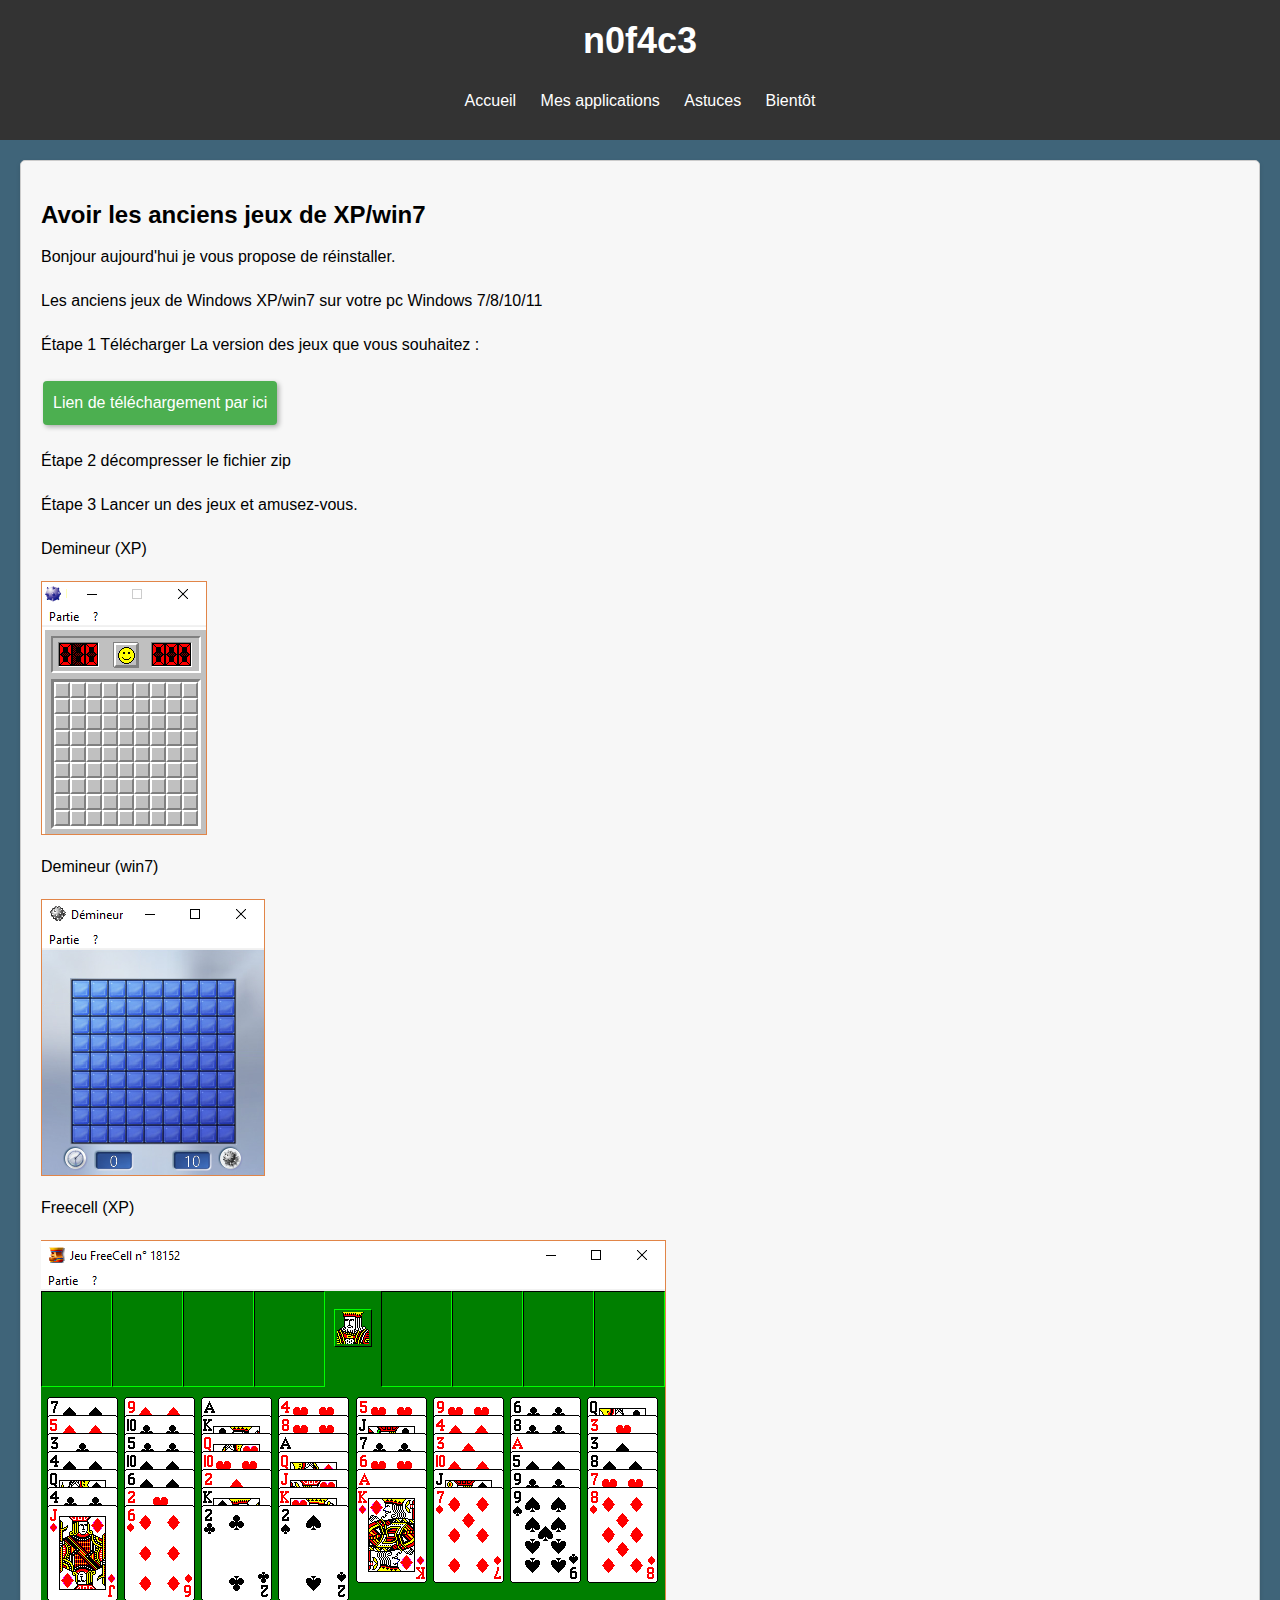
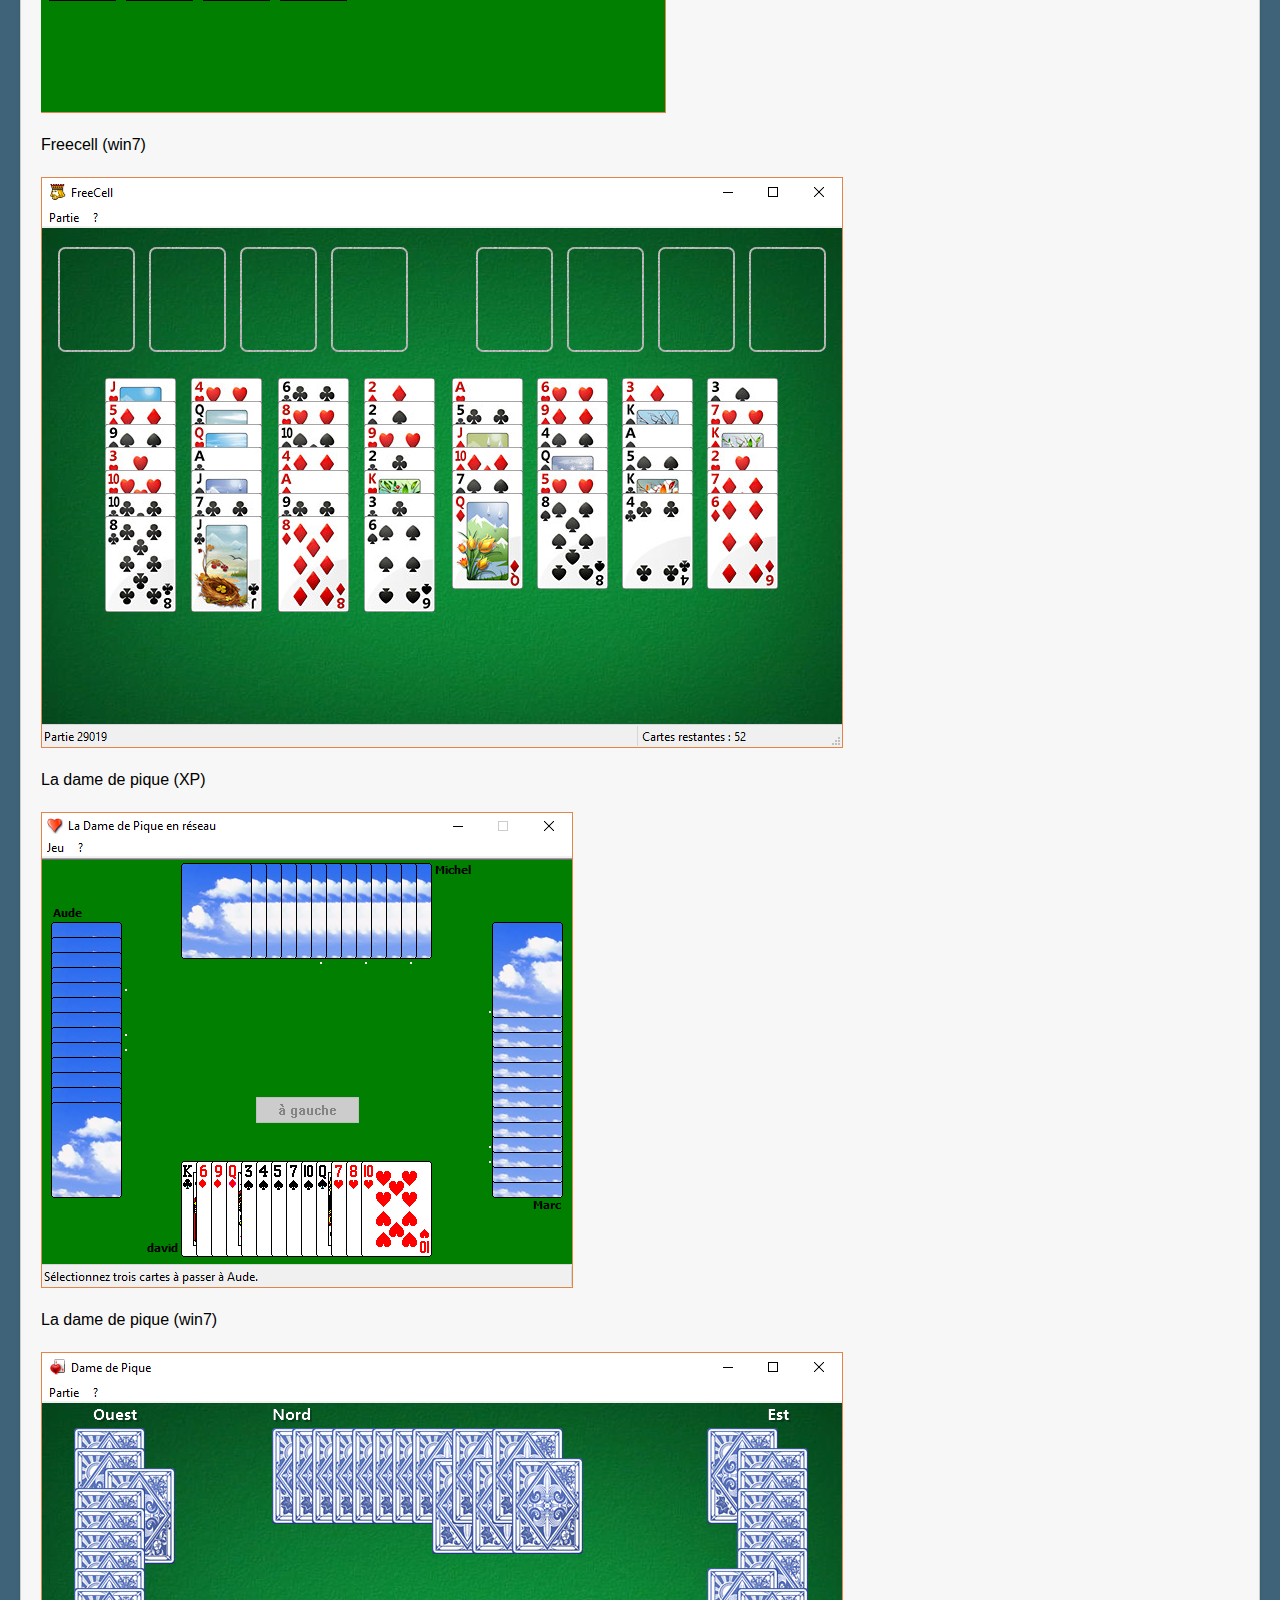
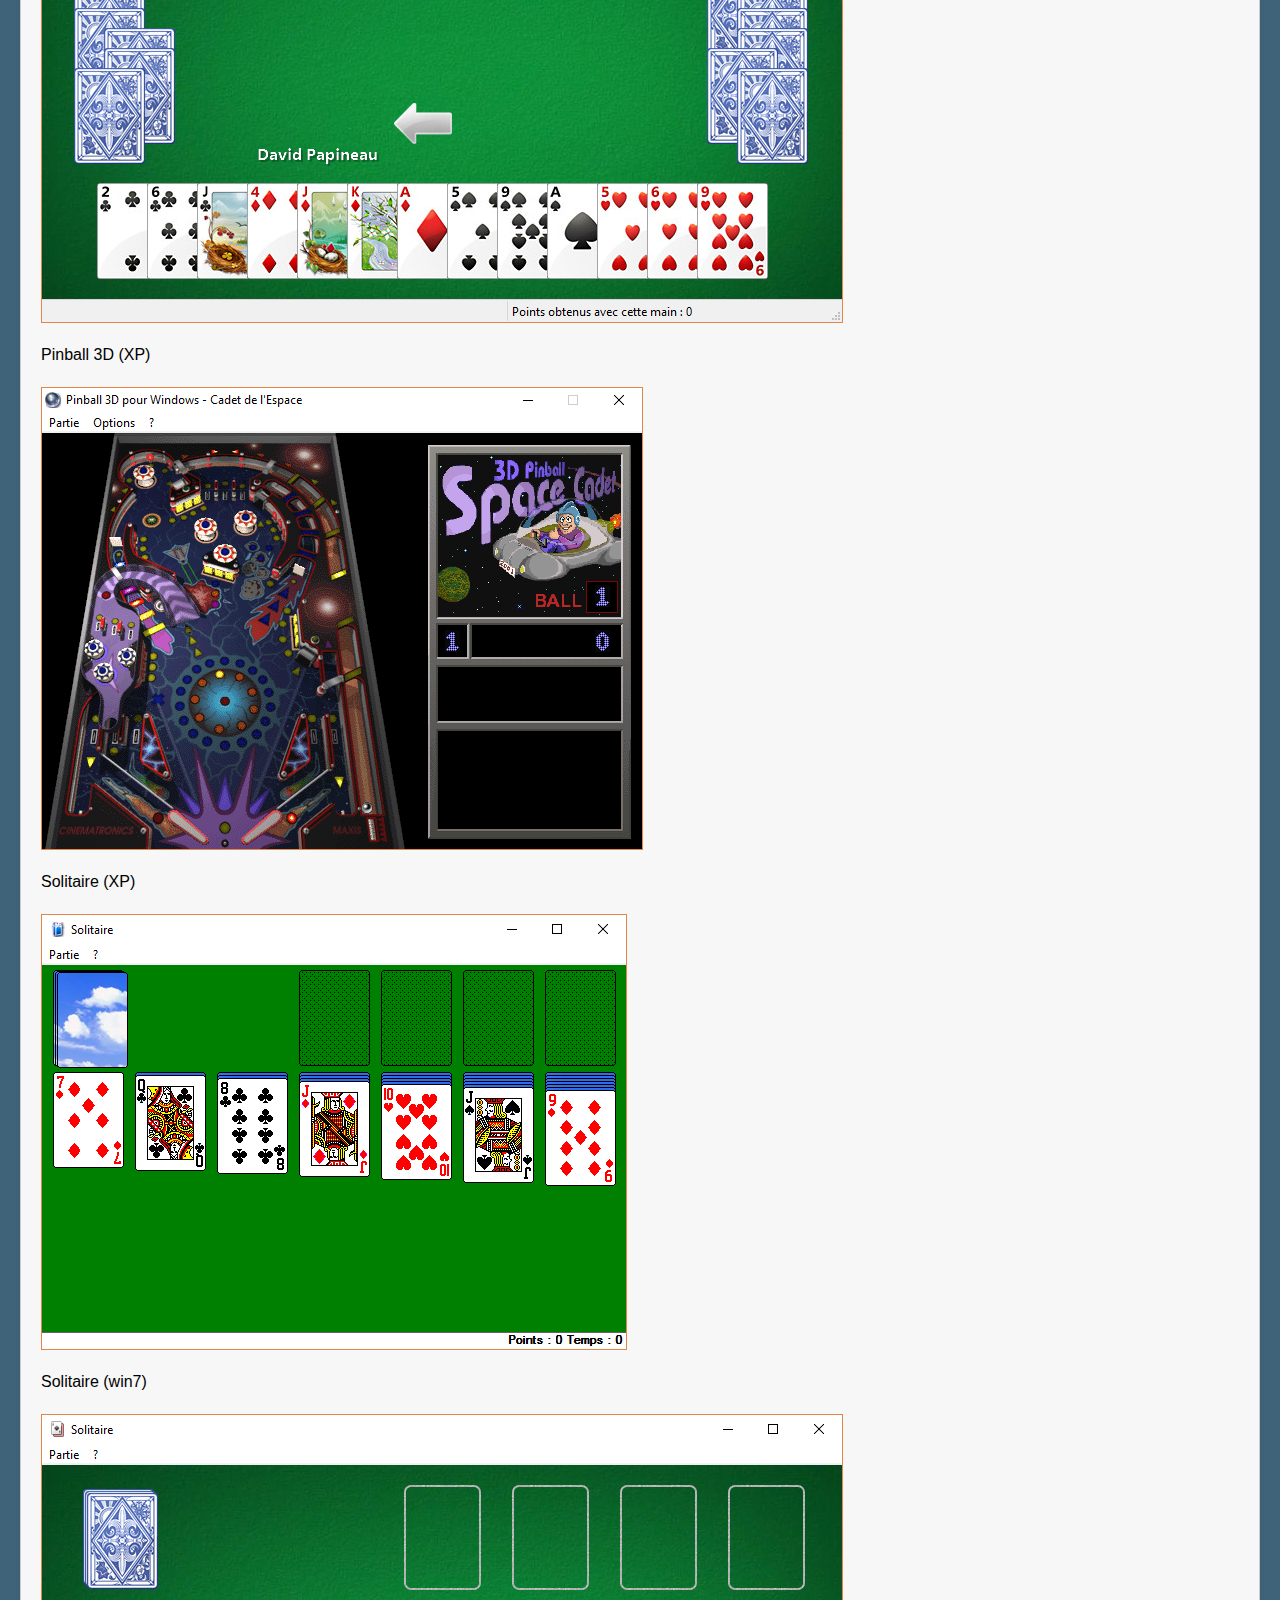
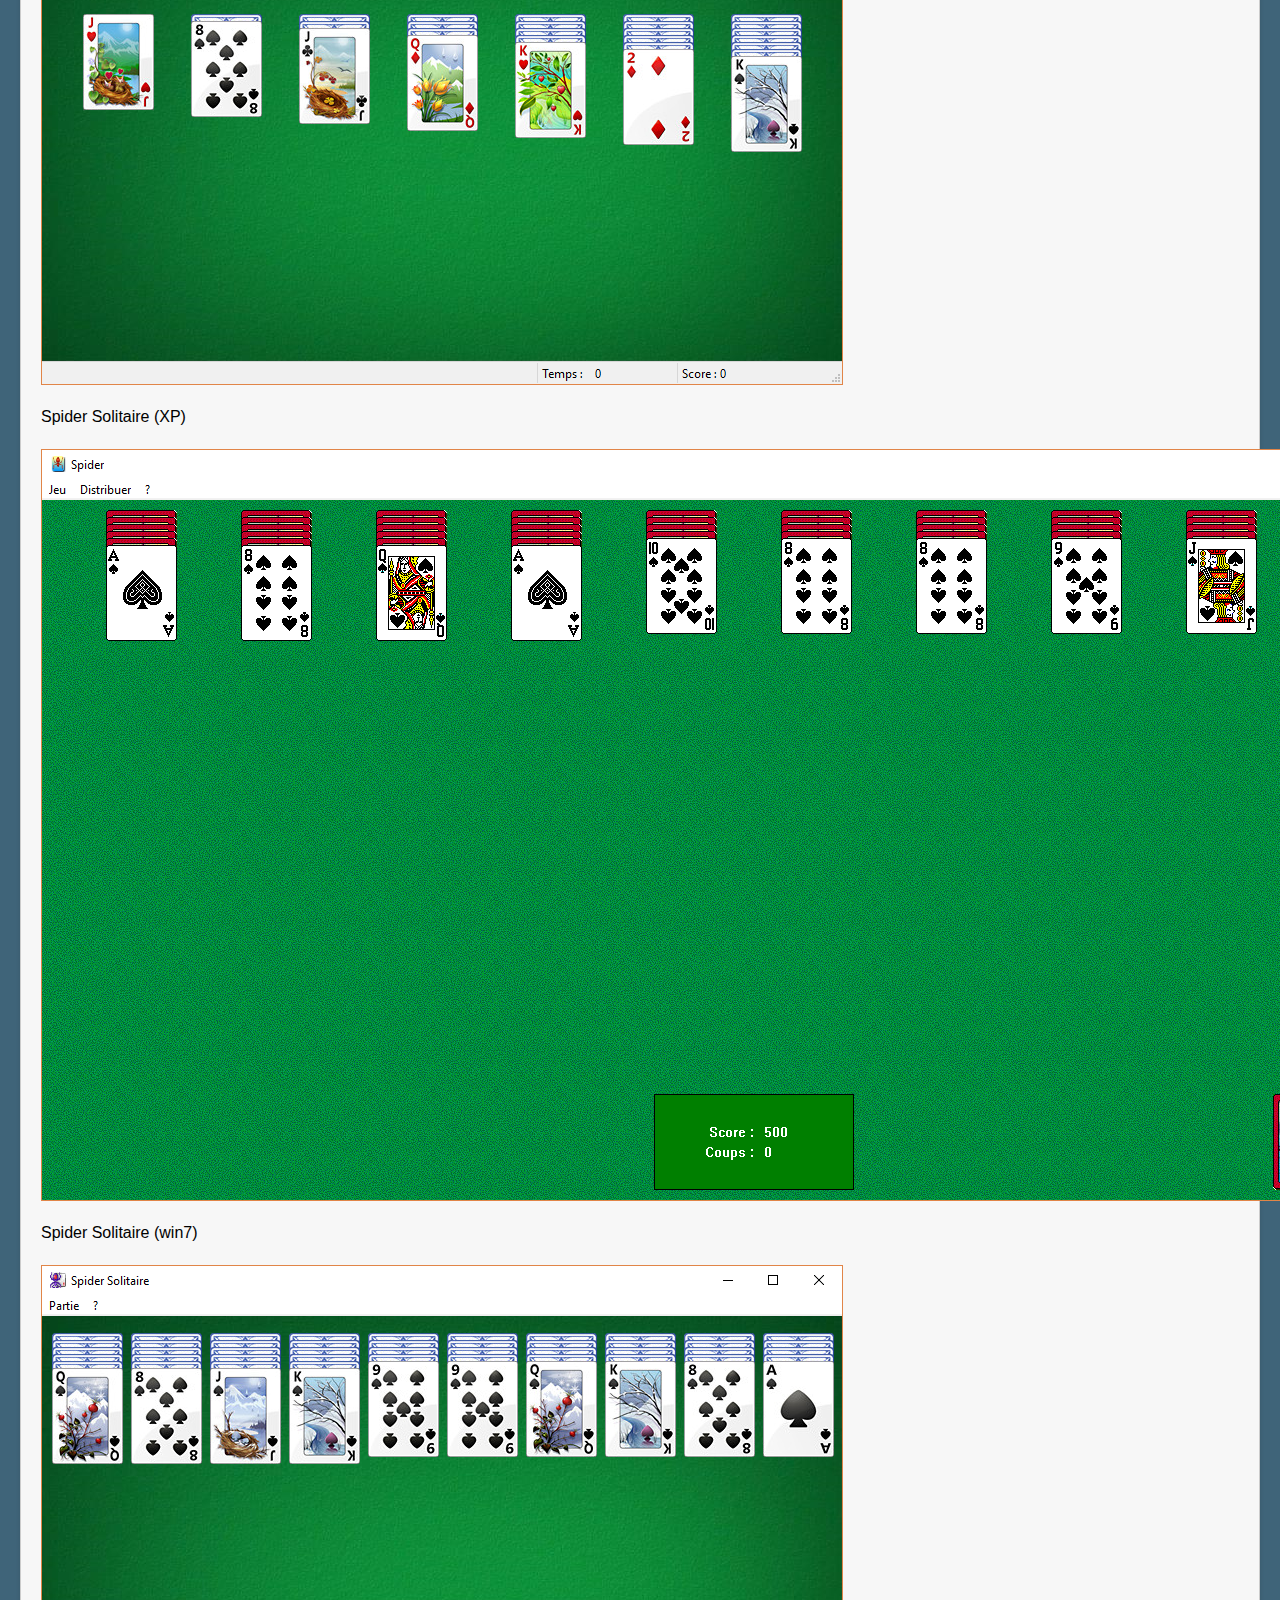
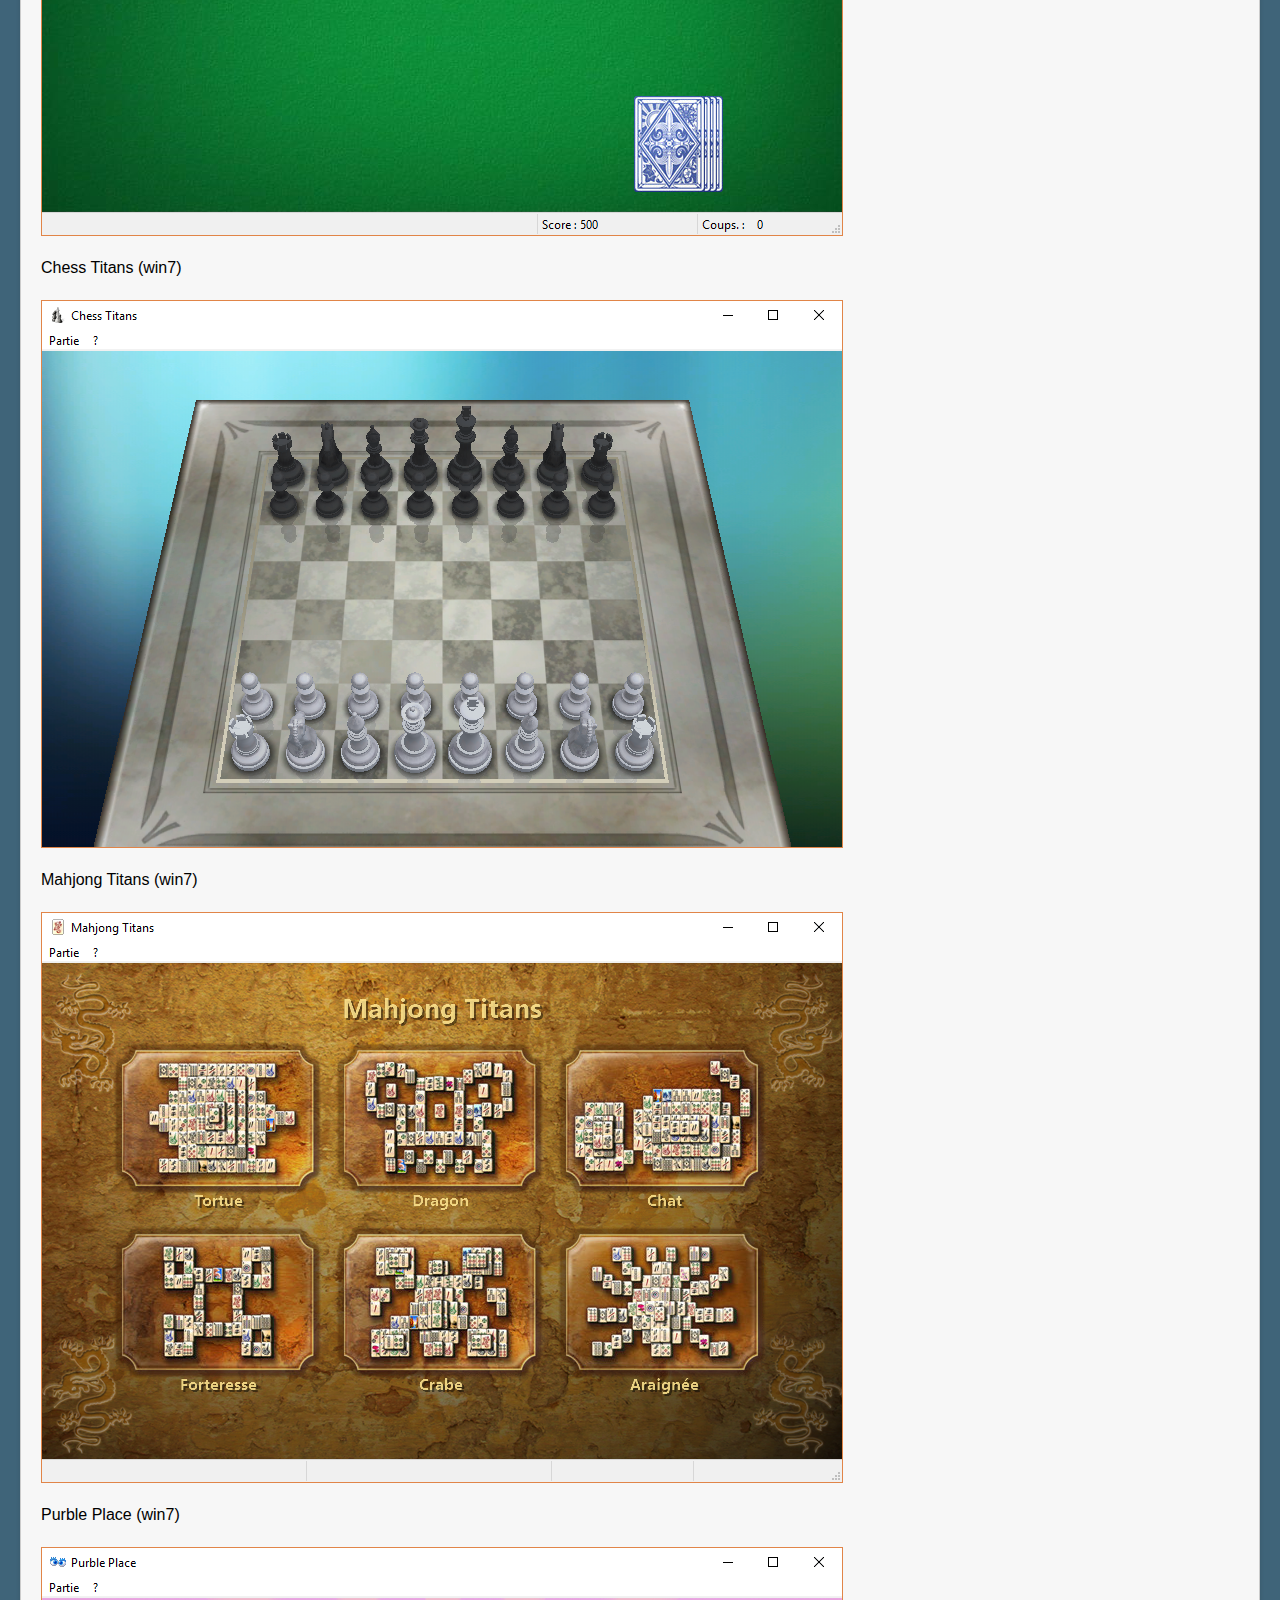
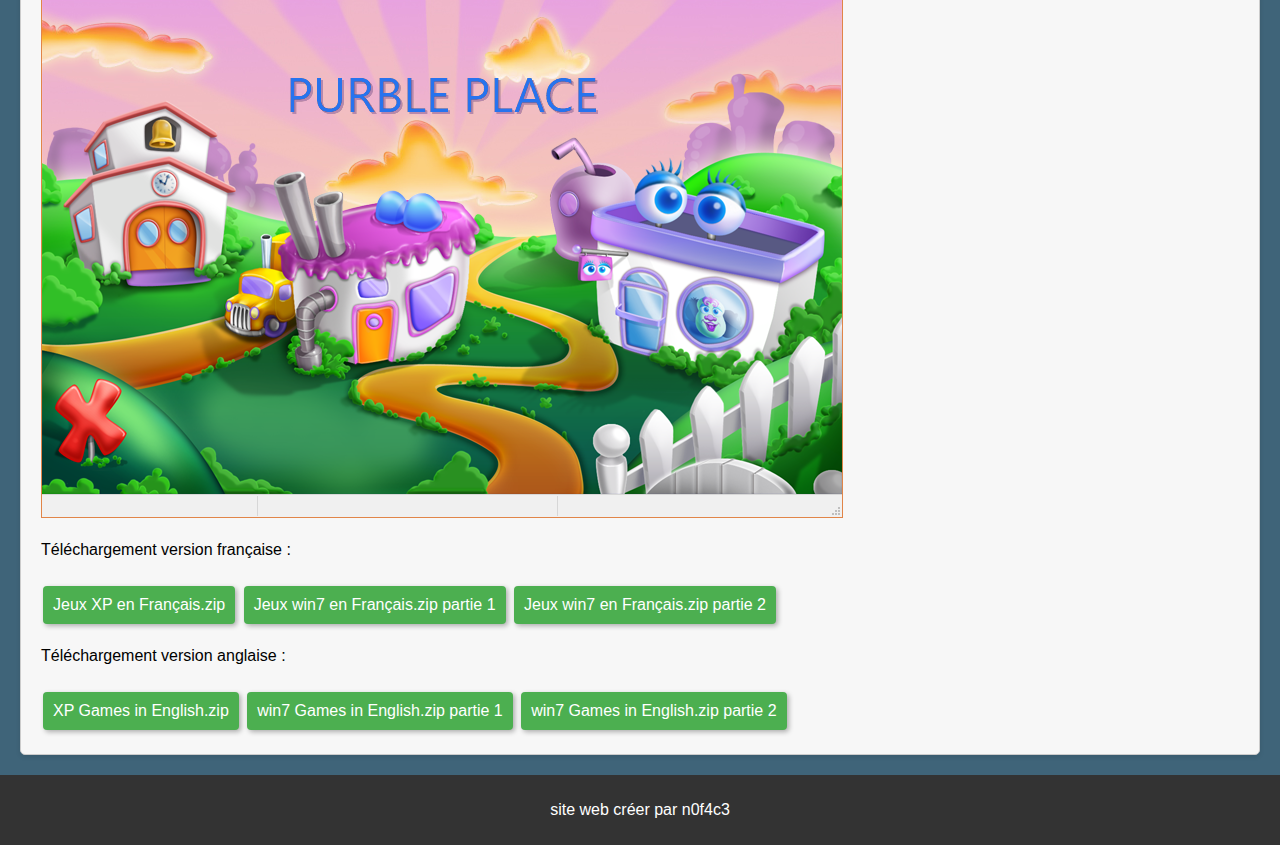
==== anciensjeuxXPwin7.html @ 25af8e6a "Test 1" ====
<!DOCTYPE html>
<html>
<head>
	<title>n0f4c3 : Avoir les anciens jeux de XP/win7</title>
	<meta charset="UTF-8">
	<meta name="viewport" content="width=device-width, initial-scale=1.0">
	<link rel="stylesheet" type="text/css" href="style.css">
</head>
<body>
	<header>
  <h1>n0f4c3</h1>
  <nav>
    <ul>
      <li><a href="index.html">Accueil</a></li>
      <li class="dropdown">
        <a href="#">Mes applications</a>
        <div class="dropdown-content">
          <a href="DragonRadio.html">Dragon Radio</a>
        </div>
      </li>
      <li class="dropdown">
        <a href="#">Astuces</a>
        <div class="dropdown-content">
          <a href="anciensjeuxXPwin7.html">Avoir les anciens jeux de XP/win7</a>
        </div>
      </li>
      <li class="dropdown">
        <a href="#">Bientôt</a>
        <div class="dropdown-content">
          <a href="#">Bientôt</a>
        </div>
      </li>
    </ul>
  </nav>
</header>



	<main>
		<article>
			<h2>Avoir les anciens jeux de XP/win7</h2>
			<p>Bonjour aujourd'hui je vous propose de réinstaller.</p>
			<p>Les anciens jeux de Windows XP/win7 sur votre pc Windows 7/8/10/11</p>
			<p>Étape 1 Télécharger La version des jeux que vous souhaitez :</p> 
			<p><a href="#bottom" download class="download-button">Lien de téléchargement par ici</a></p>
			<p>Étape 2 décompresser le fichier zip</p>
			<p>Étape 3 Lancer un des jeux et amusez-vous.</p>
			<p>Demineur (XP)</p>
			<img src="images/Demineur.png" alt="XP Demineur">
			<p>Demineur (win7)</p>
			<img src="images/Démineur win7.png" alt="win7 Demineur">
			<p>Freecell (XP)</p>
			<img src="images/Freecell.png" alt="XP Freecell">
			<p>Freecell (win7)</p>
			<img src="images/FreeCell win7.png" alt="win7 Freecell">
			<p>La dame de pique (XP)</p>
			<img src="images/La dame de pique.png" alt="XP La dame de pique">
			<p>La dame de pique (win7)</p>
			<img src="images/Dame de pique win7.png" alt="win7 La dame de pique">
			<p>Pinball 3D (XP)</p>
			<img src="images/Pinball 3D.png" alt="XP Pinball 3D">
			<p>Solitaire (XP)</p>
			<img src="images/Solitaire.png" alt="XP Solitaire">
			<p>Solitaire (win7)</p>
			<img src="images/Solitaire win7.png" alt="win7 Solitaire">
			<p>Spider Solitaire (XP)</p>
			<img src="images/Spider Solitaire.png" alt="XP Spider Solitaire">
			<p>Spider Solitaire (win7)</p>
			<img src="images/Spider Solitaire win7.png" alt="win7 Spider Solitaire">
			<p>Chess Titans (win7)</p>
			<img src="images/Chess Titans win7.png" alt="win7 Chess Titans">
			<p>Mahjong Titans (win7)</p>
			<img src="images/Mahjong Titans win7.png" alt="win7 Mahjong Titans">
			<p>Purble Place (win7)</p>
			<img src="images/Purble Place win7.png" alt="win7 Purble Place">
			<p>Téléchargement version française : </p>
			<a href="download/Jeux XP en Français.zip" download class="download-button">Jeux XP en Français.zip</a> 
			<a href="download/Jeux win7 en Français.zip" download class="download-button">Jeux win7 en Français.zip partie 1</a>
			<a href="download/Jeux win7 en Français.z01" download class="download-button">Jeux win7 en Français.zip partie 2</a>
			<p>Téléchargement version anglaise :  </p>
			<a href="download/XP Games in English.zip" download class="download-button">XP Games in English.zip</a>
			<a href="download/win7 Games in English.zip" download class="download-button">win7 Games in English.zip partie 1</a> 
			<a href="download/win7 Games in English.z01" download class="download-button">win7 Games in English.zip partie 2</a>
		</article>
	</main>

	<footer id="bottom">
		<p>site web créer par n0f4c3</p>
	</footer>
</body>
</html>
---- style.css ----
/* styles généraux */
body {
	margin: 0;
	padding: 0;
	font-family: Arial, sans-serif;
}

/* styles pour l'en-tête */
header {
	background-color: #333;
	color: #fff;
	text-align: center;
	padding: 20px 0;
}

h1 {
	margin: 0;
	font-size: 36px;
}

nav {
	margin-top: 20px;
}

nav ul {
	list-style: none;
	margin: 0;
	padding: 0;
}

nav ul li {
	display: inline-block;
}

nav ul li a {
	display: block;
	padding: 10px;
	color: #fff;
	text-decoration: none;
}

nav ul li:hover {
	background-color: #555;
}

/* styles pour le contenu principal */
main {
	margin: 20px;
}

/* styles pour le footer */
footer {
	background-color: #333;
	color: #fff;
	text-align: center;
	padding: 10px 0;
}

article {
	background-color: #f7f7f7;
	border: 1px solid #ccc;
	border-radius: 5px;
	padding: 20px;
	margin-top: 20px;
	box-shadow: 0 2px 5px rgba(0,0,0,0.1);
}

article h2 {
	font-size: 24px;
	margin-bottom: 10px;
}

article p {
	font-size: 16px;
	line-height: 1.5;
	margin-bottom: 20px;
}

body {
  background-color: #3f6479;
}

.dropdown {
  position: relative;
}

.dropdown-content {
  display: none;
  position: absolute;
  z-index: 1;
}

.dropdown:hover .dropdown-content {
  display: block;
}

.dropdown-content a {
  display: block;
  padding: 10px;
  background-color: #f9f9f9;
  color: #333;
  text-decoration: none;
}

.dropdown-content a:hover {
  background-color: #ccc;
}
.download-button {
  background-color: #4CAF50; /* couleur de fond */
  border: none;
  color: white;
  padding: 10px 10px;
  text-align: center;
  text-decoration: none;
  display: inline-block;
  font-size: 16px;
  margin: 4px 2px;
  cursor: pointer;
  border-radius: 4px; /* bord arrondis */
  box-shadow: 2px 2px 5px rgba(0, 0, 0, 0.3); /* ombre */
}
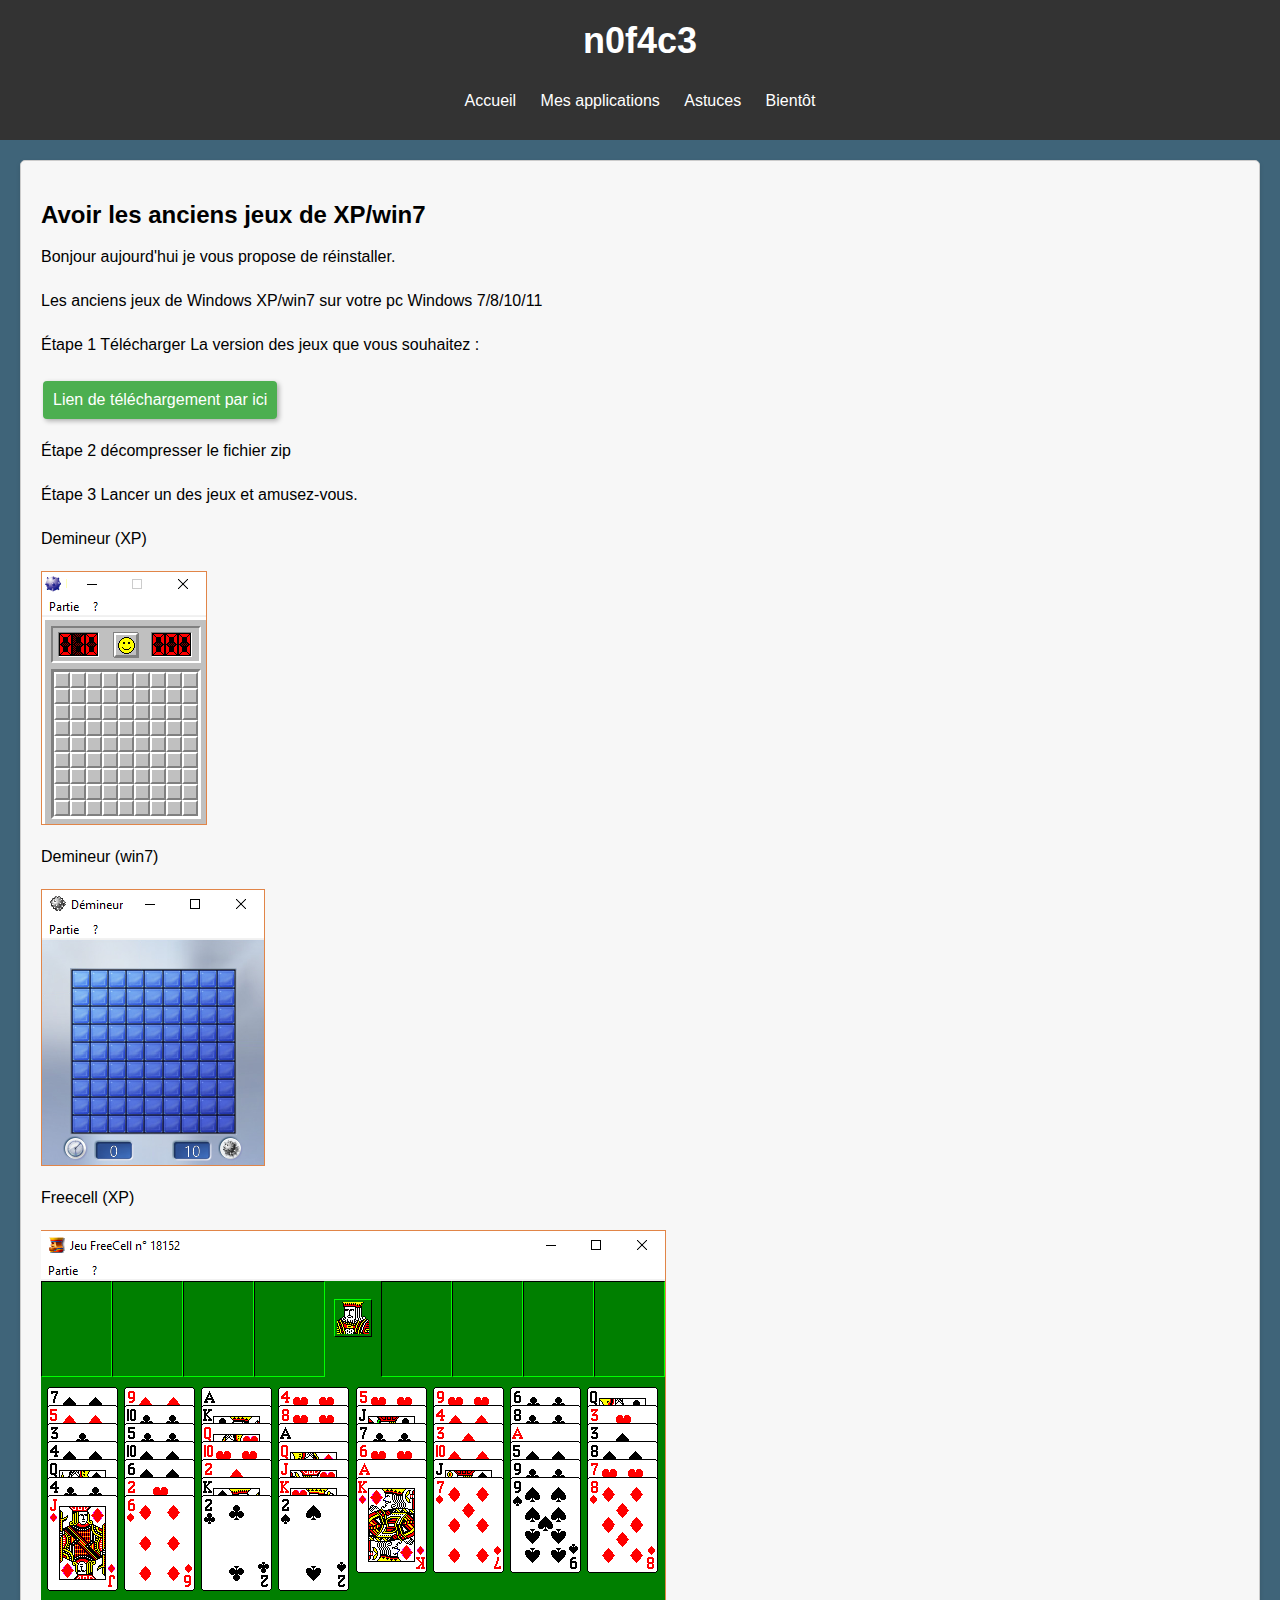
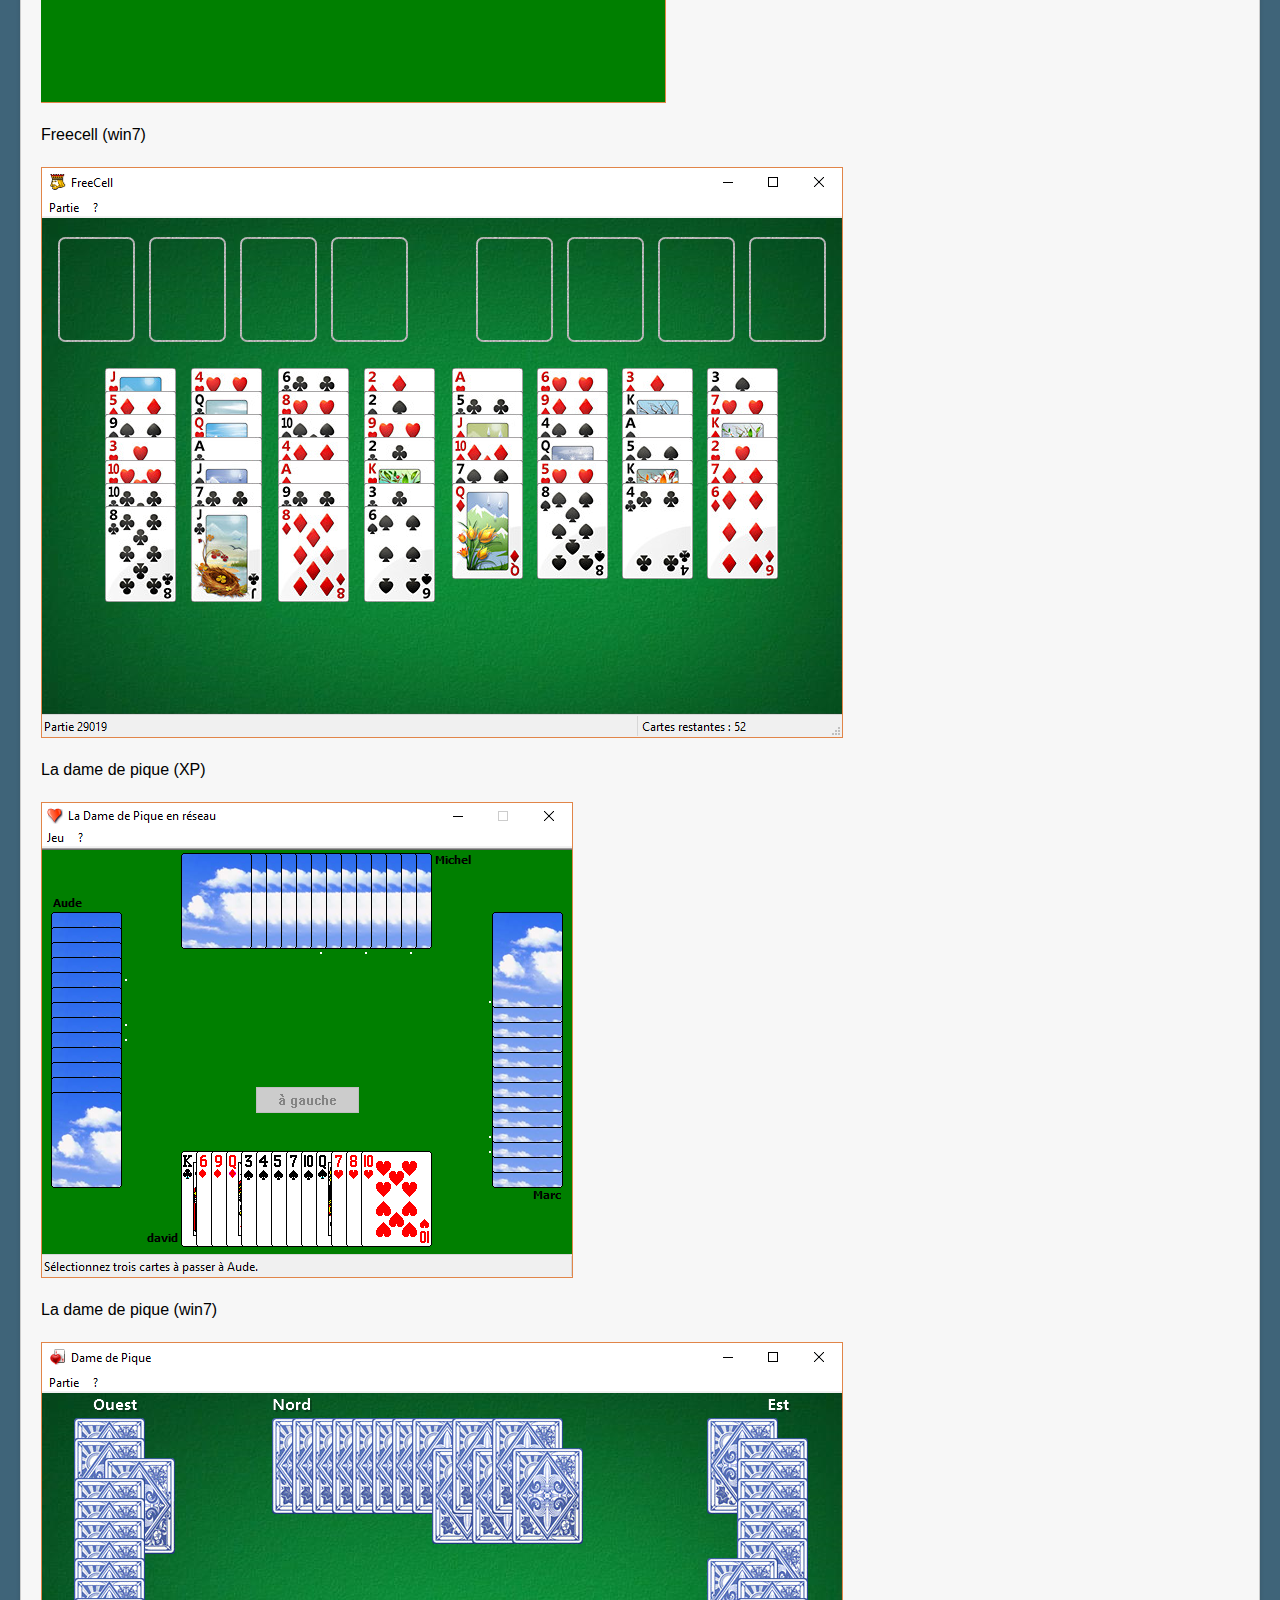
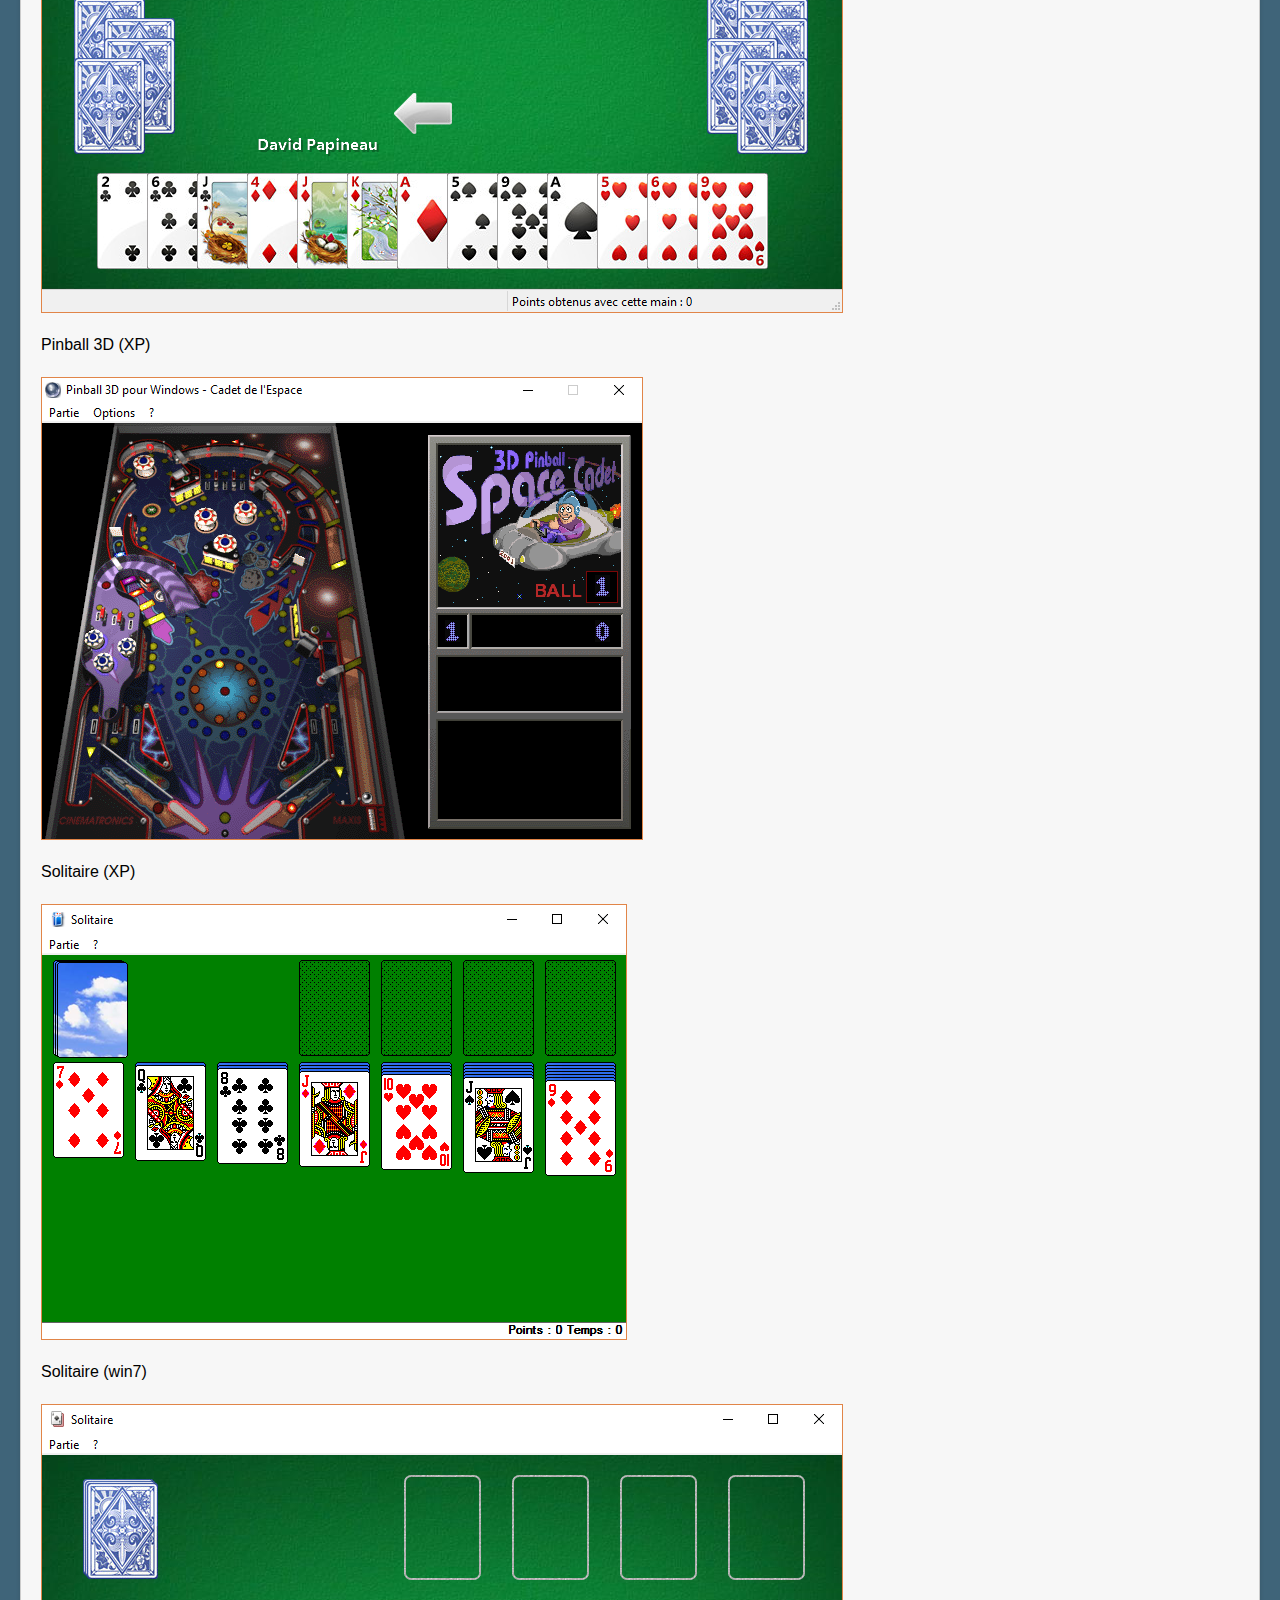
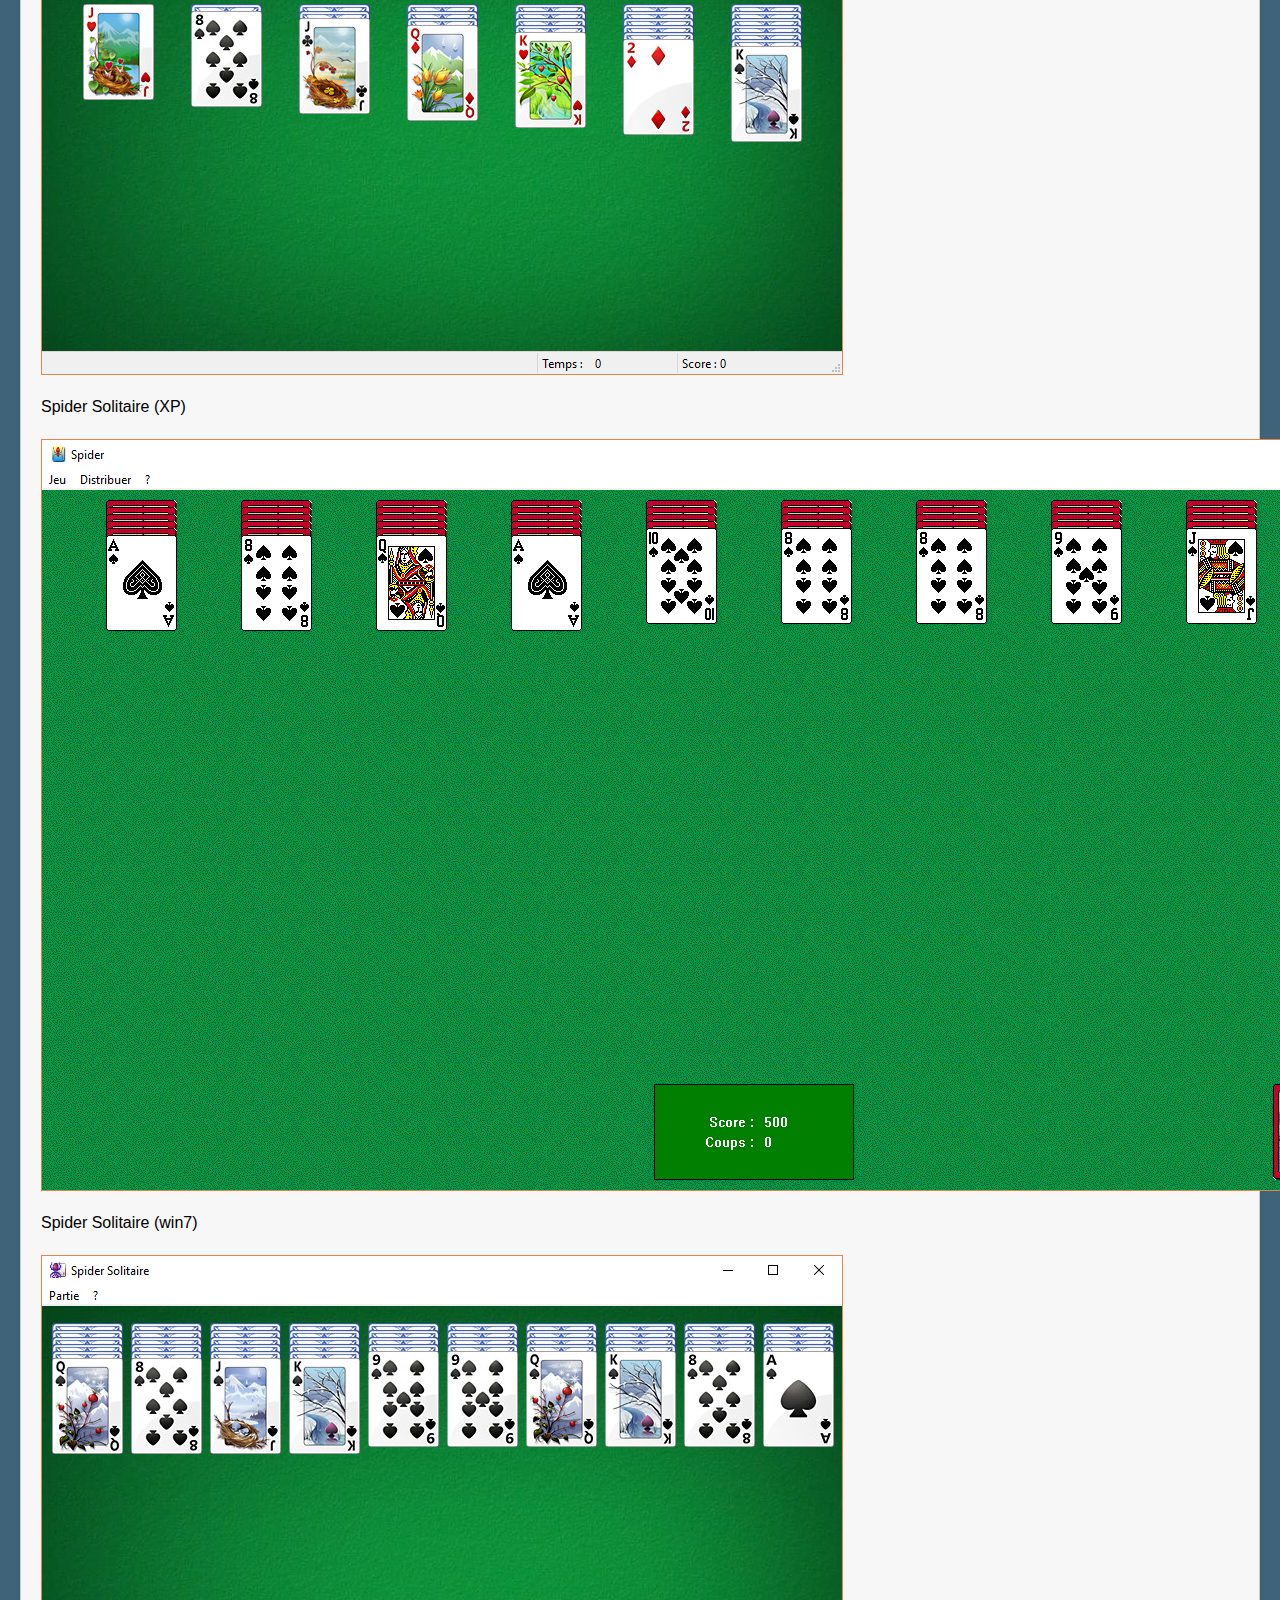
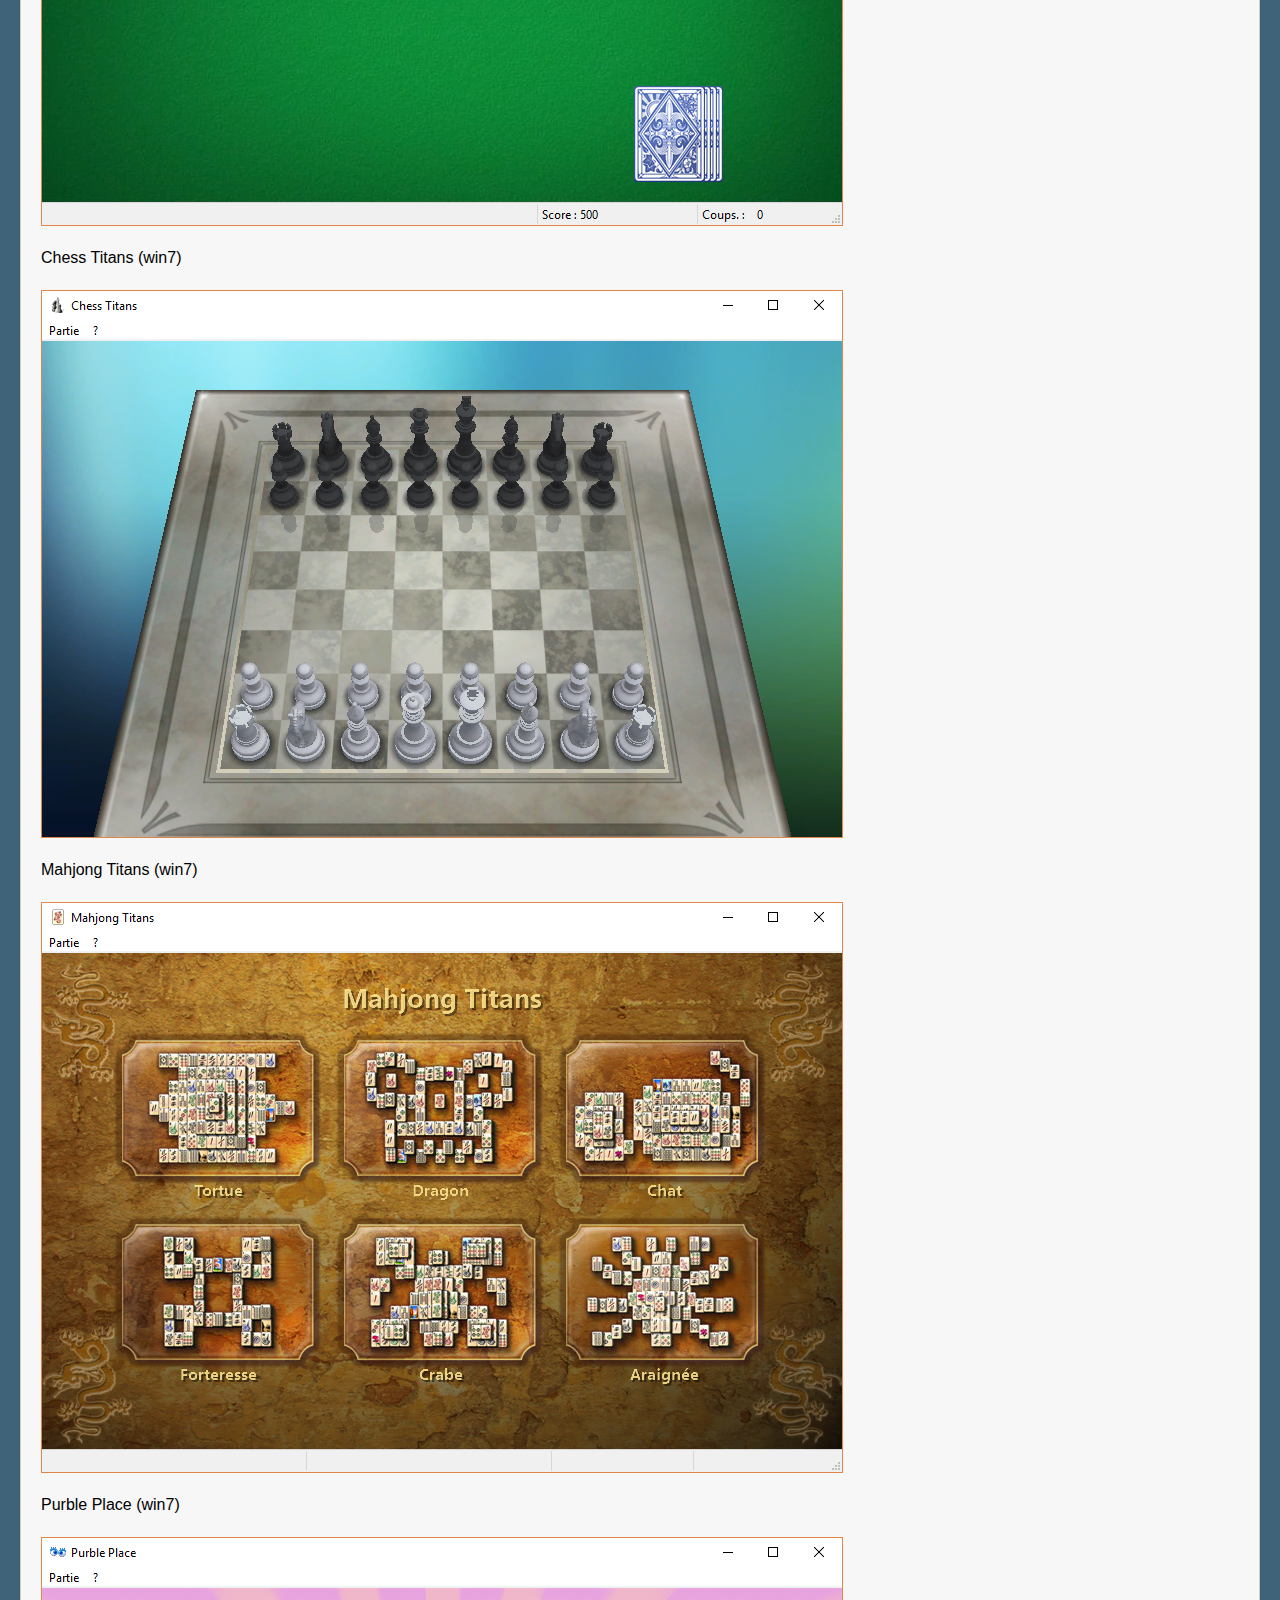
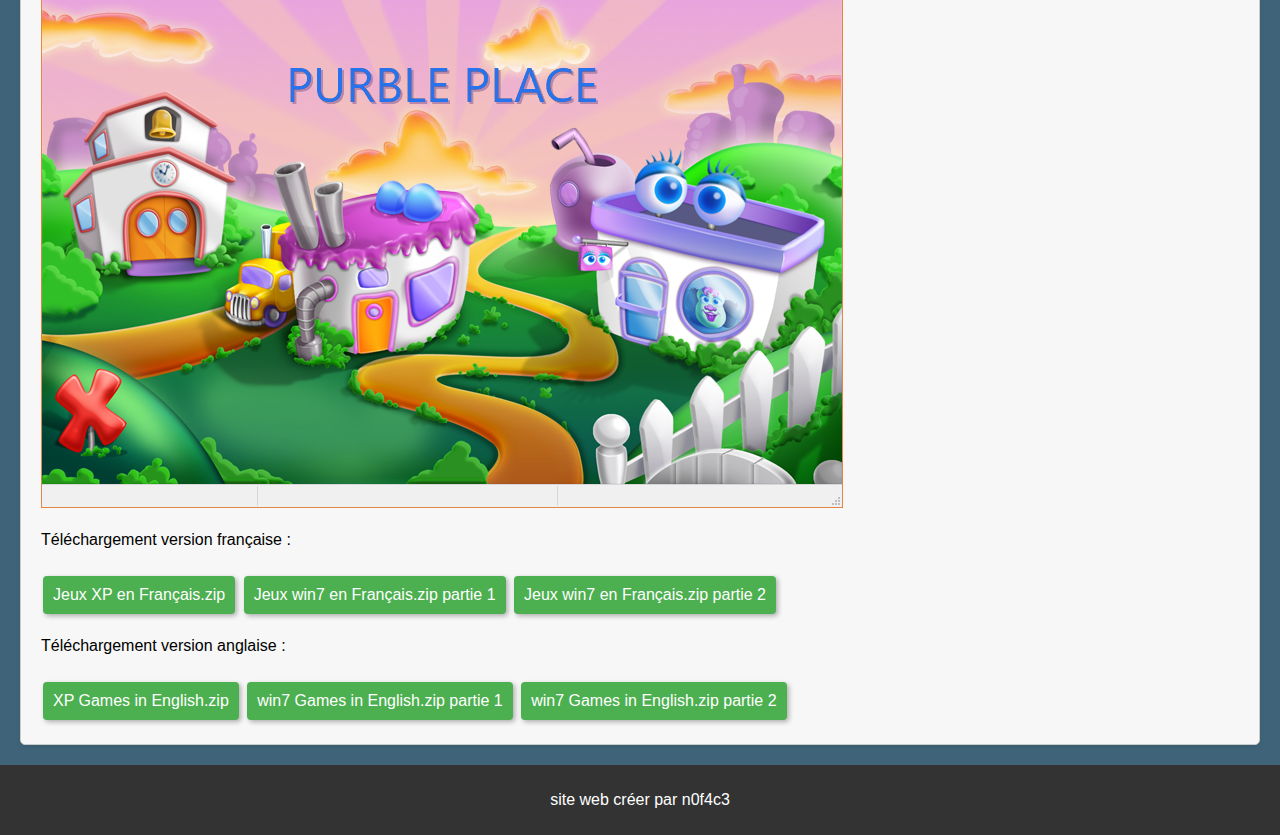
==== commit 758f531f: "test 2" ====
--- a/anciensjeuxXPwin7.html
+++ b/anciensjeuxXPwin7.html
@@ -42,7 +42,7 @@
 			<p>Bonjour aujourd'hui je vous propose de réinstaller.</p>
 			<p>Les anciens jeux de Windows XP/win7 sur votre pc Windows 7/8/10/11</p>
 			<p>Étape 1 Télécharger La version des jeux que vous souhaitez :</p> 
-			<p><a href="#bottom" download class="download-button">Lien de téléchargement par ici</a></p>
+			<a href="#bottom" download class="download-button">Lien de téléchargement par ici</a>
 			<p>Étape 2 décompresser le fichier zip</p>
 			<p>Étape 3 Lancer un des jeux et amusez-vous.</p>
 			<p>Demineur (XP)</p>
@@ -84,8 +84,9 @@
 		</article>
 	</main>
 
-	<footer id="bottom">
-		<p>site web créer par n0f4c3</p>
+	<footer>
+	<div id="bottom"></div>
+	<p>site web créer par n0f4c3</p>
 	</footer>
 </body>
 </html>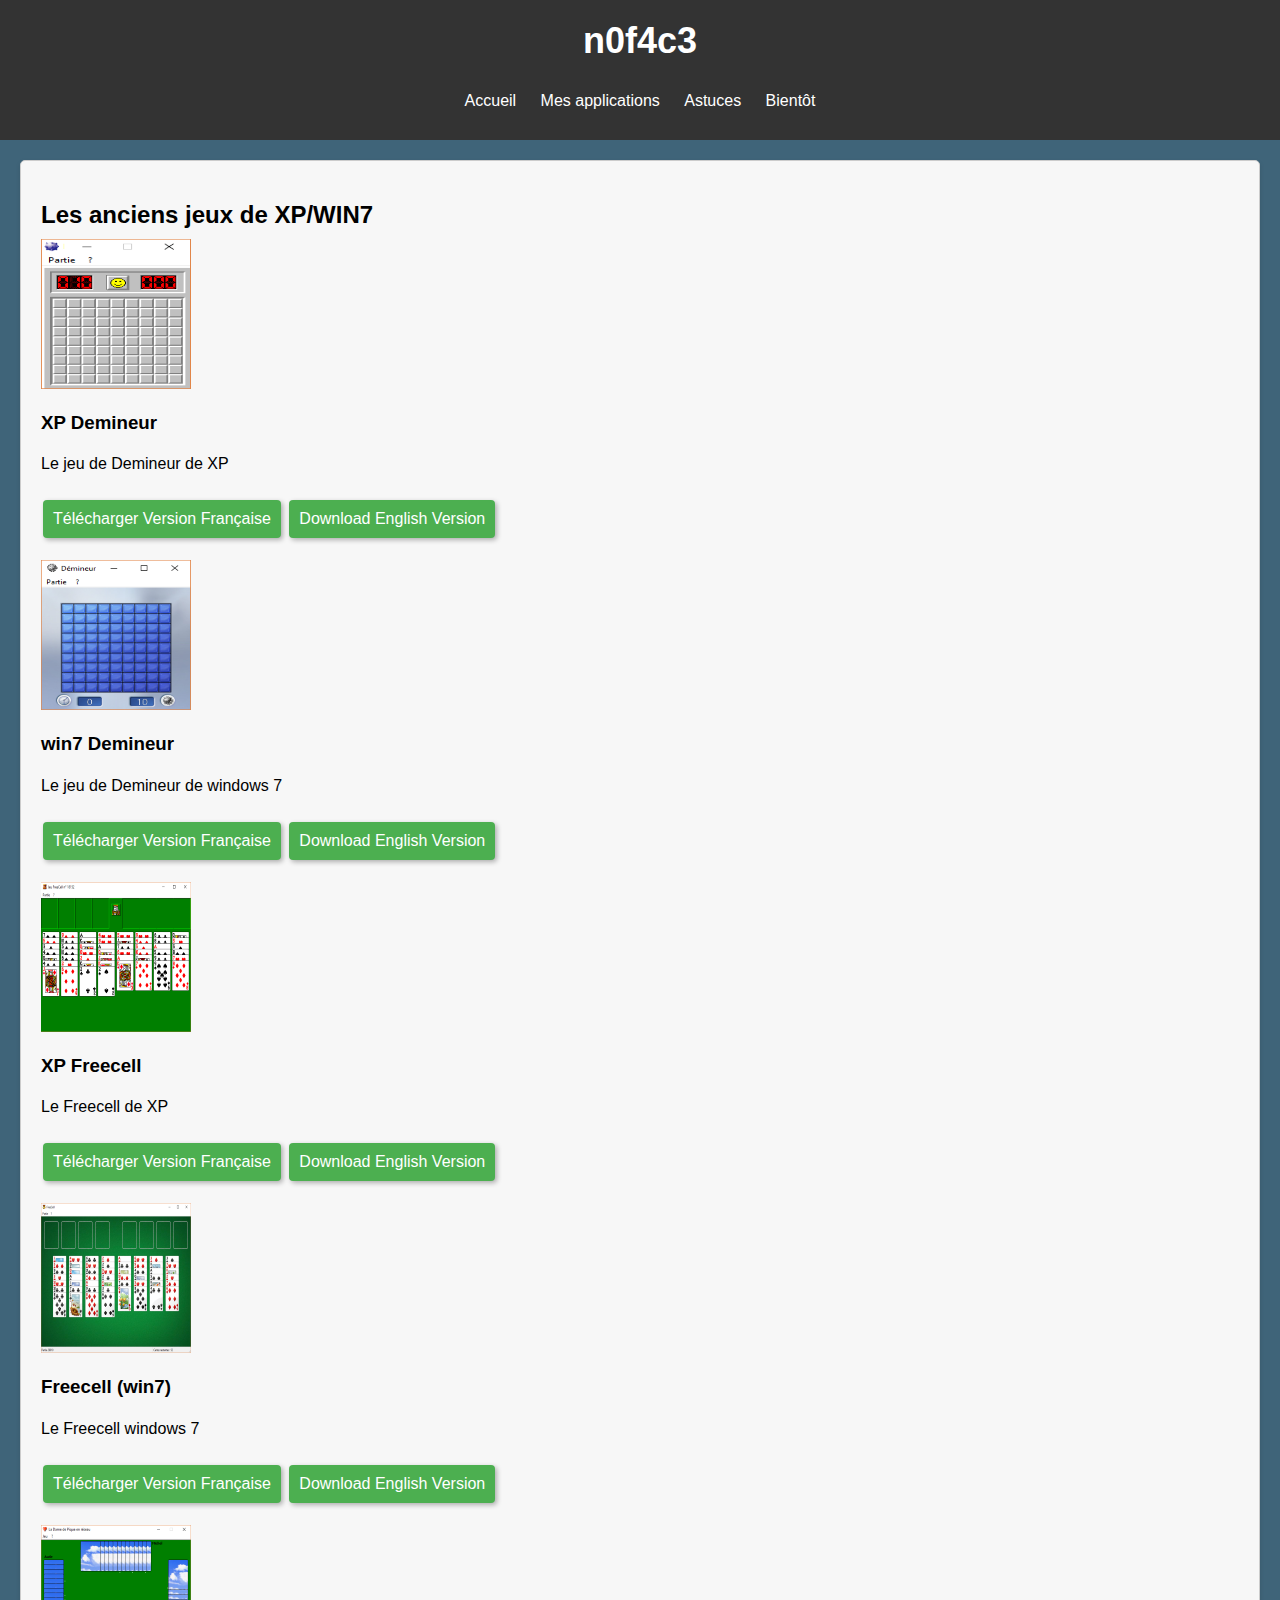
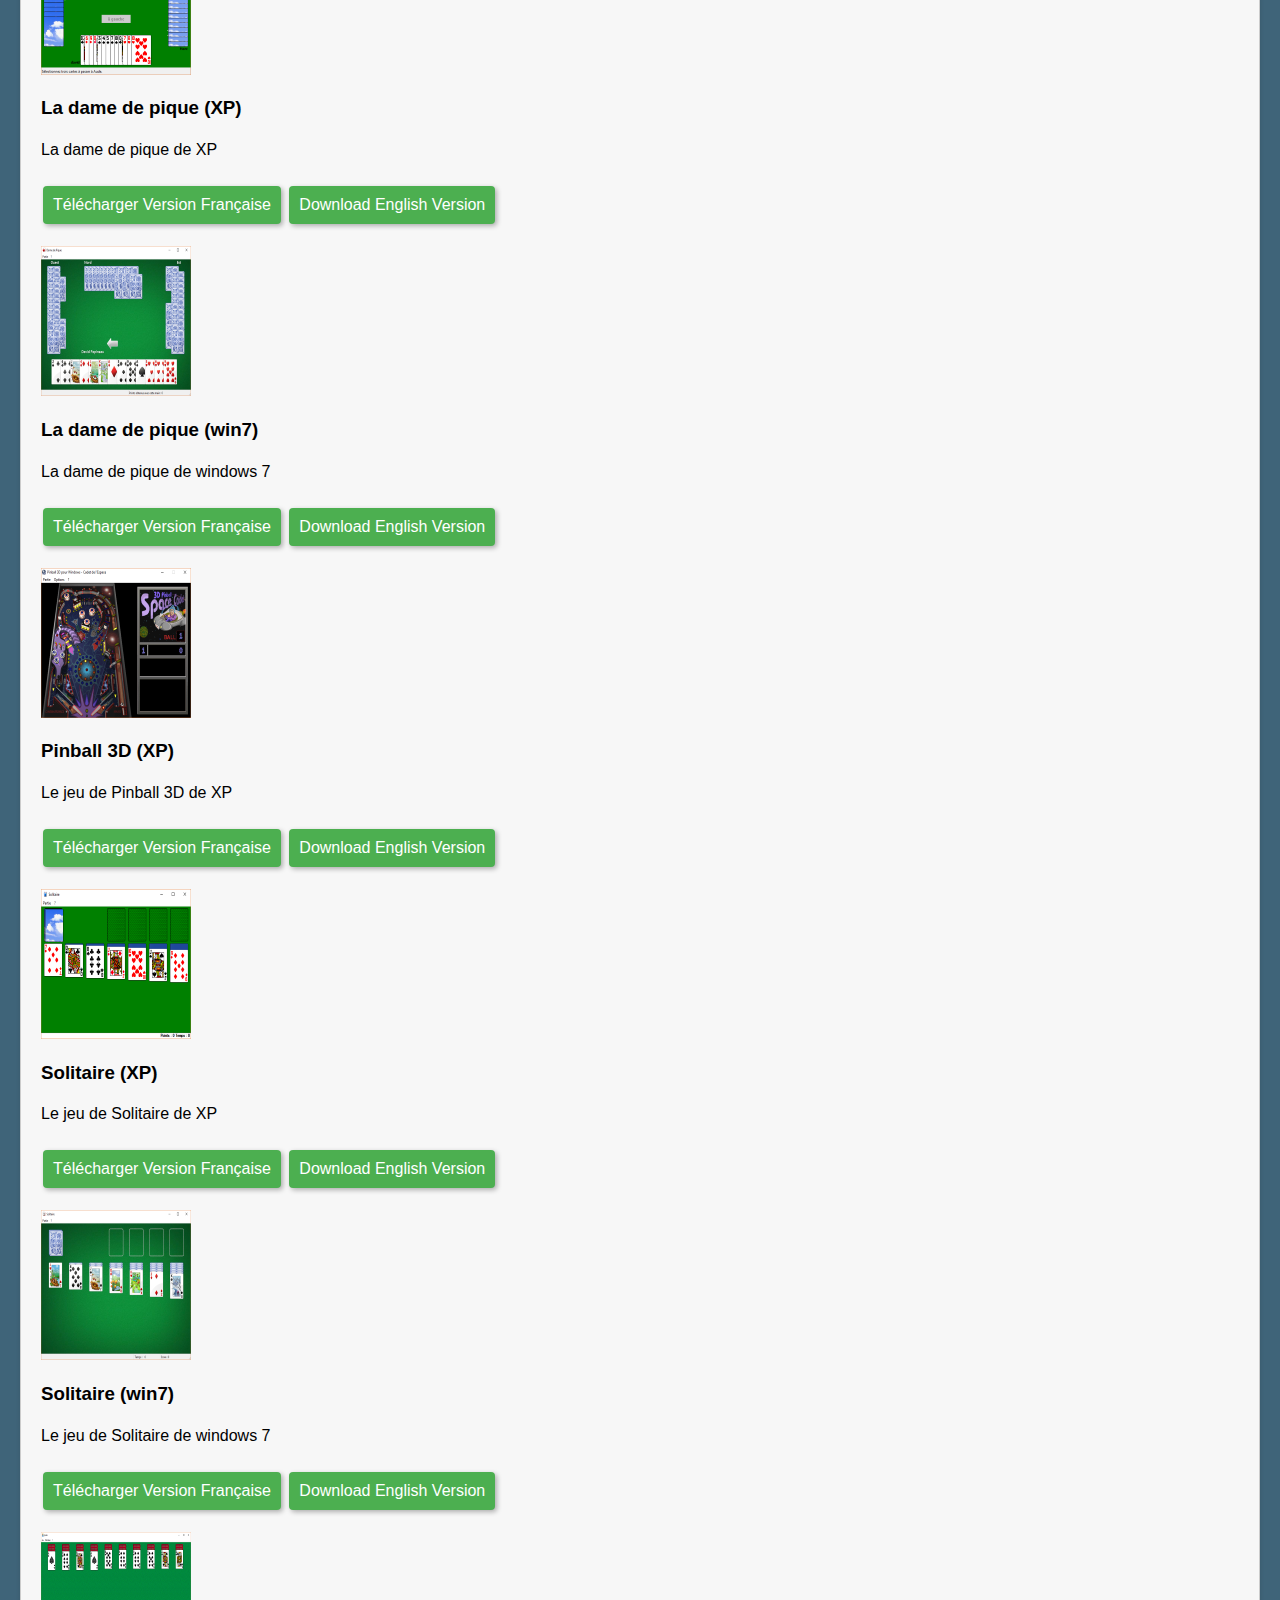
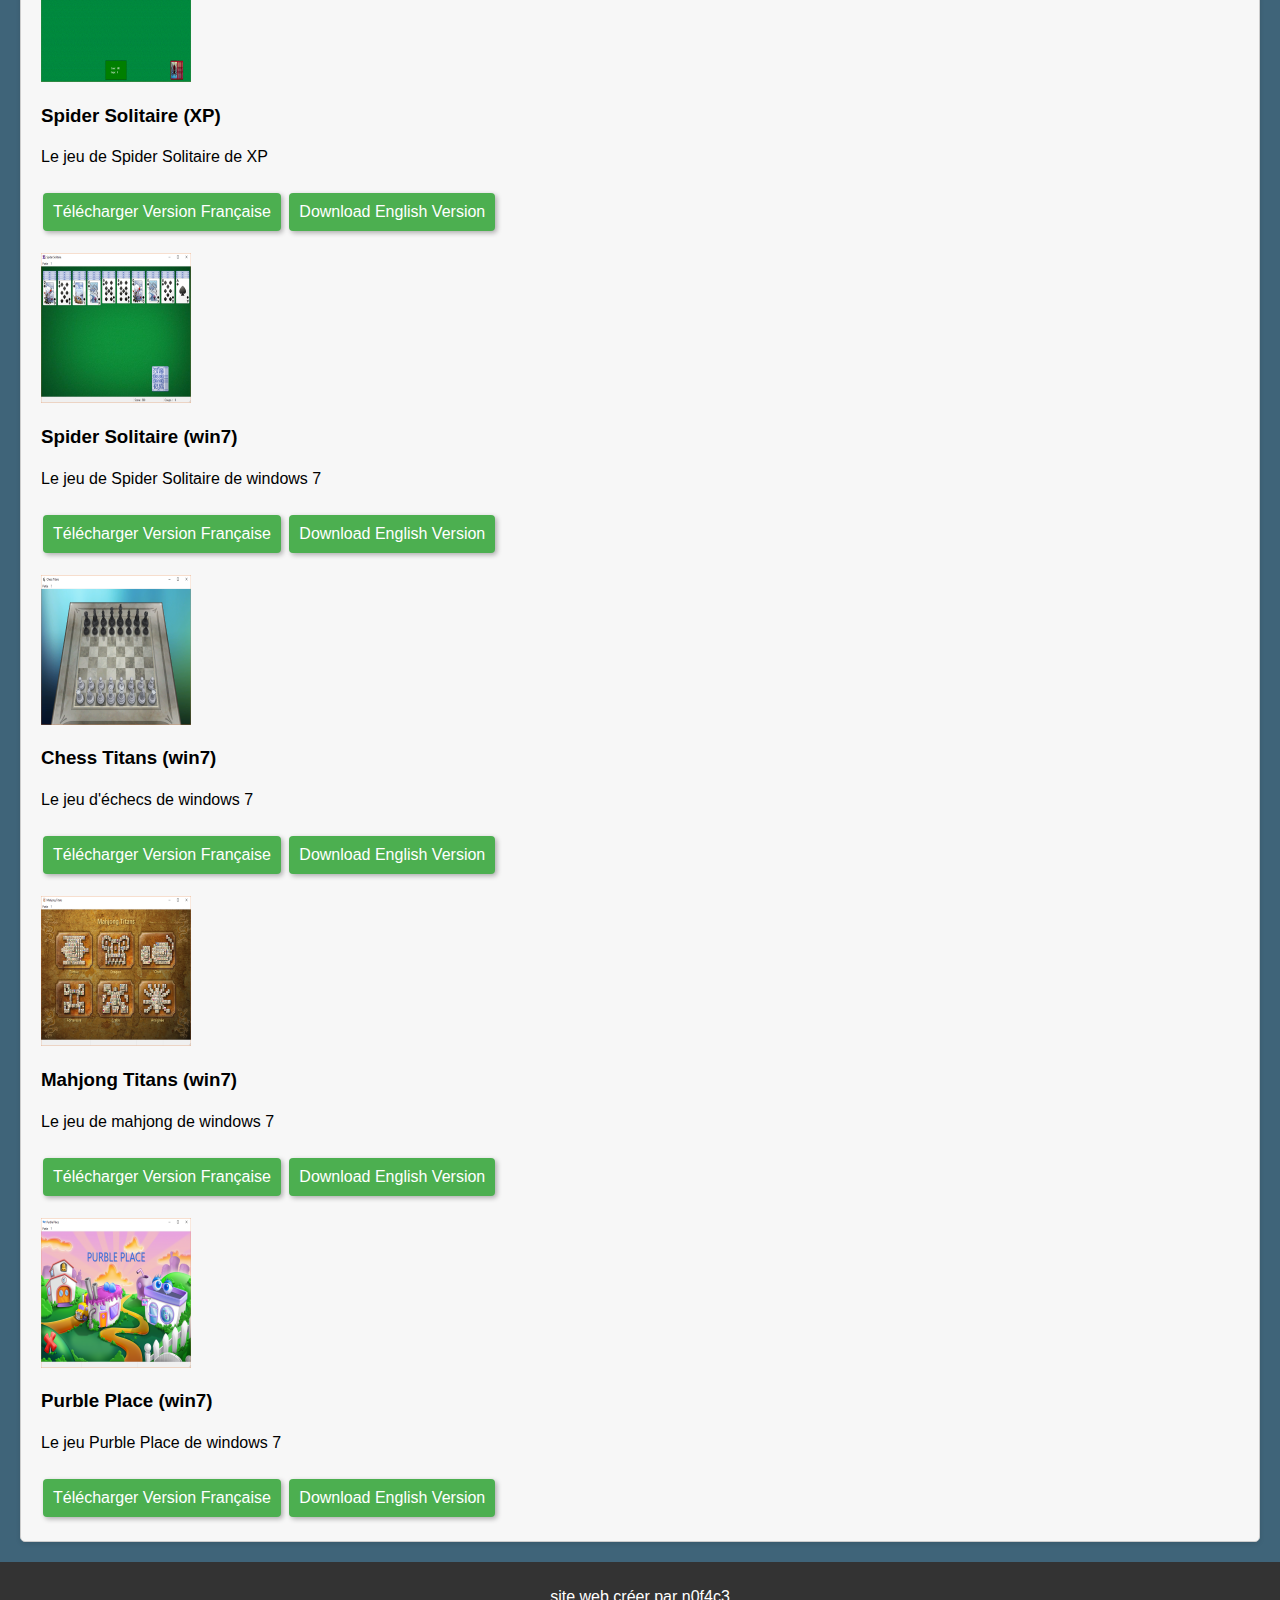
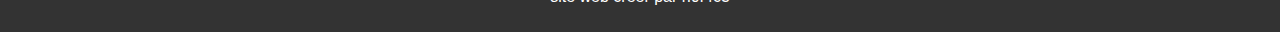
==== commit 7cb5682a: "Grosse mise à jour du site 11/05/2023" ====
--- a/anciensjeuxXPwin7.html
+++ b/anciensjeuxXPwin7.html
@@ -1,14 +1,14 @@
 <!DOCTYPE html>
 <html>
 <head>
-	<title>n0f4c3 : Avoir les anciens jeux de XP/win7</title>
+	<title>n0f4c3 : Les anciens jeux de XP/win7</title>
 	<meta charset="UTF-8">
 	<meta name="viewport" content="width=device-width, initial-scale=1.0">
 	<link rel="stylesheet" type="text/css" href="style.css">
 </head>
 <body>
 	<header>
-  <h1>n0f4c3</h1>
+		 <h1>n0f4c3</h1>
   <nav>
     <ul>
       <li><a href="index.html">Accueil</a></li>
@@ -21,7 +21,7 @@
       <li class="dropdown">
         <a href="#">Astuces</a>
         <div class="dropdown-content">
-          <a href="anciensjeuxXPwin7.html">Avoir les anciens jeux de XP/win7</a>
+          <a href="anciensjeuxXPwin7.html">Les anciens jeux de XP/win7</a>
         </div>
       </li>
       <li class="dropdown">
@@ -32,61 +32,153 @@
       </li>
     </ul>
   </nav>
-</header>
-
-
-
+	</header>
 	<main>
 		<article>
-			<h2>Avoir les anciens jeux de XP/win7</h2>
-			<p>Bonjour aujourd'hui je vous propose de réinstaller.</p>
-			<p>Les anciens jeux de Windows XP/win7 sur votre pc Windows 7/8/10/11</p>
-			<p>Étape 1 Télécharger La version des jeux que vous souhaitez :</p> 
-			<a href="#bottom" download class="download-button">Lien de téléchargement par ici</a>
-			<p>Étape 2 décompresser le fichier zip</p>
-			<p>Étape 3 Lancer un des jeux et amusez-vous.</p>
-			<p>Demineur (XP)</p>
-			<img src="images/Demineur.png" alt="XP Demineur">
-			<p>Demineur (win7)</p>
-			<img src="images/Démineur win7.png" alt="win7 Demineur">
-			<p>Freecell (XP)</p>
-			<img src="images/Freecell.png" alt="XP Freecell">
-			<p>Freecell (win7)</p>
-			<img src="images/FreeCell win7.png" alt="win7 Freecell">
-			<p>La dame de pique (XP)</p>
-			<img src="images/La dame de pique.png" alt="XP La dame de pique">
-			<p>La dame de pique (win7)</p>
-			<img src="images/Dame de pique win7.png" alt="win7 La dame de pique">
-			<p>Pinball 3D (XP)</p>
-			<img src="images/Pinball 3D.png" alt="XP Pinball 3D">
-			<p>Solitaire (XP)</p>
-			<img src="images/Solitaire.png" alt="XP Solitaire">
-			<p>Solitaire (win7)</p>
-			<img src="images/Solitaire win7.png" alt="win7 Solitaire">
-			<p>Spider Solitaire (XP)</p>
-			<img src="images/Spider Solitaire.png" alt="XP Spider Solitaire">
-			<p>Spider Solitaire (win7)</p>
-			<img src="images/Spider Solitaire win7.png" alt="win7 Spider Solitaire">
-			<p>Chess Titans (win7)</p>
-			<img src="images/Chess Titans win7.png" alt="win7 Chess Titans">
-			<p>Mahjong Titans (win7)</p>
-			<img src="images/Mahjong Titans win7.png" alt="win7 Mahjong Titans">
-			<p>Purble Place (win7)</p>
-			<img src="images/Purble Place win7.png" alt="win7 Purble Place">
-			<p>Téléchargement version française : </p>
-			<a href="download/Jeux XP en Français.zip" download class="download-button">Jeux XP en Français.zip</a> 
-			<a href="download/Jeux win7 en Français.zip" download class="download-button">Jeux win7 en Français.zip partie 1</a>
-			<a href="download/Jeux win7 en Français.z01" download class="download-button">Jeux win7 en Français.zip partie 2</a>
-			<p>Téléchargement version anglaise :  </p>
-			<a href="download/XP Games in English.zip" download class="download-button">XP Games in English.zip</a>
-			<a href="download/win7 Games in English.zip" download class="download-button">win7 Games in English.zip partie 1</a> 
-			<a href="download/win7 Games in English.z01" download class="download-button">win7 Games in English.zip partie 2</a>
+			<h2>Les anciens jeux de XP/WIN7</h2>
+			<div class="app">
+				<img src="images/Image redimensionner/Demineur-150x150.png" alt="XP Demineur">
+				<div>
+					<h3>XP Demineur</h3>
+					<p>Le jeu de Demineur de XP</p>
+					<a href="download/XP Games in French/Demineur XP (FR).zip" class="download-button">Télécharger Version Française</a>
+					<a href="download/XP Games in English/Minesweeper XP (EN).zip" class="download-button">Download English Version</a>
+				</div>
+			</div>
+			<br>
+			<div class="app">
+				<img src="images/Image redimensionner/Démineur win7-150x150.png" alt="win7 Demineur">
+				<div>
+					<h3>win7 Demineur</h3>
+					<p>Le jeu de Demineur de windows 7</p>
+					<a href="download/win7 Games in French/Demineur win7 (FR).zip" class="download-button">Télécharger Version Française</a>
+					<a href="download/win7 Games in English/Minesweeper win7 (EN).zip" class="download-button">Download English Version</a>
+				</div>
+			</div>
+			<br>
+			<div class="app">
+				<img src="images/Image redimensionner/Freecell-150x150.png" alt="XP Freecell">
+				<div>
+					<h3>XP Freecell</h3>
+					<p>Le Freecell de XP</p>
+					<a href="download/XP Games in French/Freecell XP (FR).zip" class="download-button">Télécharger Version Française</a>
+					<a href="download/XP Games in English/Freecell XP (EN).zip" class="download-button">Download English Version</a>
+				</div>
+			</div>
+			<br>
+			<div class="app">
+				<img src="images/Image redimensionner/FreeCell win7-150x150.png" alt="win7 Freecell">
+				<div>
+					<h3>Freecell (win7)</h3>
+					<p>Le Freecell windows 7</p>
+					<a href="download/win7 Games in French/Freecell win7 (FR).zip" class="download-button">Télécharger Version Française</a>
+					<a href="download/win7 Games in English/Freecell win7 (EN).zip" class="download-button">Download English Version</a>
+				</div>
+			</div>
+			<br>
+			<div class="app">
+				<img src="images/Image redimensionner/La dame de pique-150x150.png" alt="XP La dame de pique">
+				<div>
+					<h3>La dame de pique (XP)</h3>
+					<p>La dame de pique de XP</p>
+					<a href="download/XP Games in French/La dame de pique XP (FR).zip" class="download-button">Télécharger Version Française</a>
+					<a href="download/XP Games in English/Hearts XP (EN).zip" class="download-button">Download English Version</a>
+				</div>
+			</div>
+			<br>
+			<div class="app">
+				<img src="images/Image redimensionner/Dame de pique win7-150x150.png" alt="win7 La dame de pique">
+				<div>
+					<h3>La dame de pique (win7)</h3>
+					<p>La dame de pique de windows 7</p>
+					<a href="download/win7 Games in French/La dame de pique win7 (FR).zip" class="download-button">Télécharger Version Française</a>
+					<a href="download/win7 Games in English/Hearts win7 (EN).zip" class="download-button">Download English Version</a>
+				</div>
+			</div>
+			<br>
+			<div class="app">
+				<img src="images/Image redimensionner/Pinball 3D-150x150.png" alt="XP Pinball 3D">
+				<div>
+					<h3>Pinball 3D (XP)</h3>
+					<p>Le jeu de Pinball 3D de XP</p>
+					<a href="download/XP Games in French/Pinball XP (FR).zip" class="download-button">Télécharger Version Française</a>
+					<a href="download/XP Games in English/Pinball XP (EN).zip" class="download-button">Download English Version</a>
+				</div>
+			</div>
+			<br>
+			<div class="app">
+				<img src="images/Image redimensionner/Solitaire-150x150.png" alt="XP Solitaire">
+				<div>
+					<h3>Solitaire (XP)</h3>
+					<p>Le jeu de Solitaire de XP</p>
+					<a href="download/XP Games in French/Solitaire XP (FR).zip" class="download-button">Télécharger Version Française</a>
+					<a href="download/XP Games in English/Solitaire XP (EN).zip" class="download-button">Download English Version</a>
+				</div>
+			</div>
+			<br>
+			<div class="app">
+				<img src="images/Image redimensionner/Solitaire win7-150x150.png" alt="win7 Solitaire">
+				<div>
+					<h3>Solitaire (win7)</h3>
+					<p>Le jeu de Solitaire de windows 7</p>
+					<a href="download/win7 Games in French/Solitaire win7 (FR).zip" class="download-button">Télécharger Version Française</a>
+					<a href="download/win7 Games in English/Solitaire win7 (EN).zip" class="download-button">Download English Version</a>
+				</div>
+			</div>
+			<br>
+			<div class="app">
+				<img src="images/Image redimensionner/Spider Solitaire-150x150.png" alt="XP Spider Solitaire">
+				<div>
+					<h3>Spider Solitaire (XP)</h3>
+					<p>Le jeu de Spider Solitaire de XP</p>
+					<a href="download/XP Games in French/Spider Solitaire XP (FR).zip" class="download-button">Télécharger Version Française</a>
+					<a href="download/XP Games in English/Spider Solitaire XP (EN).zip" class="download-button">Download English Version</a>
+				</div>
+			</div>
+			<br>
+			<div class="app">
+				<img src="images/Image redimensionner/Spider Solitaire win7-150x150.png" alt="win7 Spider Solitaire">
+				<div>
+					<h3>Spider Solitaire (win7)</h3>
+					<p>Le jeu de Spider Solitaire de windows 7</p>
+					<a href="download/win7 Games in French/SpiderSolitaire win7 (FR).zip" class="download-button">Télécharger Version Française</a>
+					<a href="download/win7 Games in English/SpiderSolitaire win7 (EN).zip" class="download-button">Download English Version</a>
+				</div>
+			</div>
+			<br>
+			<div class="app">
+				<img src="images/Image redimensionner/Chess Titans win7-150x150.png" alt="win7 Chess Titans">
+				<div>
+					<h3>Chess Titans (win7)</h3>
+					<p>Le jeu d'échecs de windows 7</p>
+					<a href="download/win7 Games in French/Chess win7 (FR).zip" class="download-button">Télécharger Version Française</a>
+					<a href="download/win7 Games in English/Chess win7 (EN).zip" class="download-button">Download English Version</a>
+				</div>
+			</div>
+			<br>
+			<div class="app">
+				<img src="images/Image redimensionner/Mahjong Titans win7-150x150.png" alt="win7 Mahjong Titans">
+				<div>
+					<h3>Mahjong Titans (win7)</h3>
+					<p>Le jeu de mahjong de windows 7</p>
+					<a href="download/win7 Games in French/Mahjong win7 (FR).zip" class="download-button">Télécharger Version Française</a>
+					<a href="download/win7 Games in English/Mahjong win7 (EN).zip" class="download-button">Download English Version</a>
+				</div>
+			</div>
+			<br>
+			<div class="app">
+				<img src="images/Image redimensionner/Purble Place win7-150x150.png" alt="win7 Purble Place">
+				<div>
+					<h3>Purble Place (win7)</h3>
+					<p>Le jeu Purble Place de windows 7</p>
+					<a href="download/win7 Games in French/Purble Place win7 (FR).zip" class="download-button">Télécharger Version Française</a>
+					<a href="download/win7 Games in English/Purble Place win7 (EN).zip" class="download-button">Download English Version</a>
+				</div>
+			</div>
 		</article>
 	</main>
-
 	<footer>
-	<div id="bottom"></div>
-	<p>site web créer par n0f4c3</p>
+		<p>site web créer par n0f4c3</p>
 	</footer>
 </body>
-</html>+</html>
--- a/style.css
+++ b/style.css
@@ -97,8 +97,8 @@
 .dropdown-content a {
   display: block;
   padding: 10px;
-  background-color: #f9f9f9;
-  color: #333;
+  background-color: #333333;
+  color: #ffffff;
   text-decoration: none;
 }
 
@@ -119,3 +119,20 @@
   border-radius: 4px; /* bord arrondis */
   box-shadow: 2px 2px 5px rgba(0, 0, 0, 0.3); /* ombre */
 }
+
+#modale {
+  background-color: #4b6076;
+  color: #ffffff;
+  font-size: 16px;
+  width: 23%;
+  height: 30%;
+  border: 2px solid #000000;
+  display: none;
+  flex-direction: column;
+  align-items: center;
+}
+
+#modale button {
+  margin-top: 20px;
+}
+
